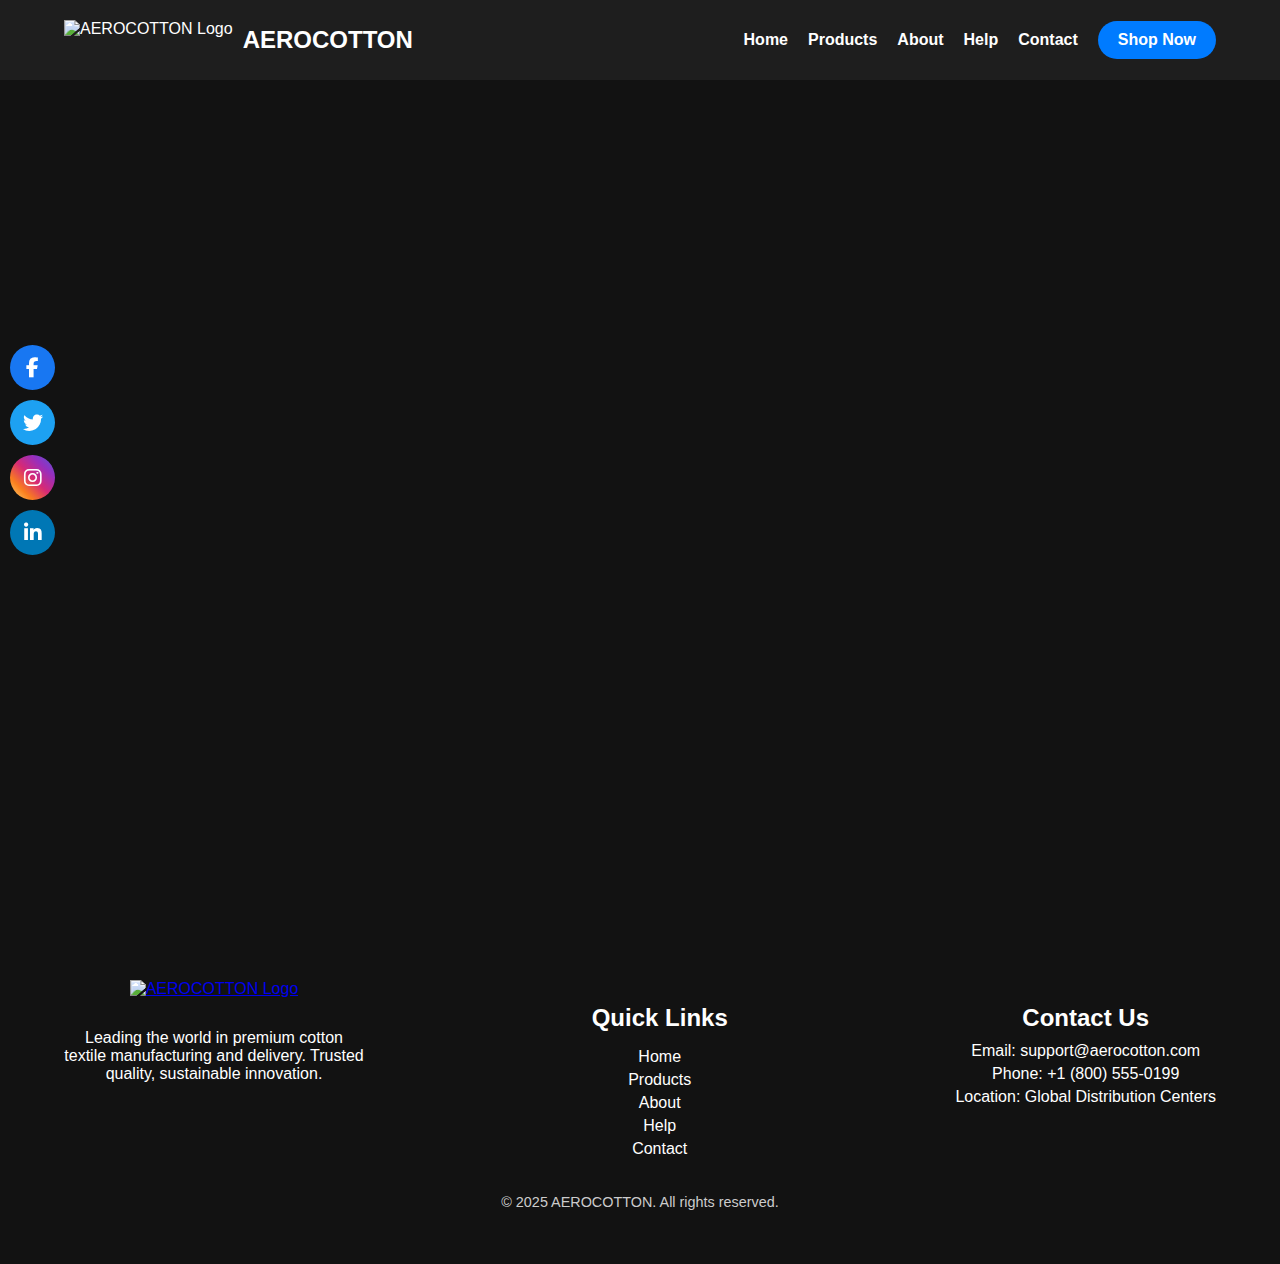
==== about.html @ beac3f59 "Replacing the common code for all the files" ====
<!DOCTYPE html>
<html lang="en">
<head>
    <meta charset="UTF-8">
    <meta name="viewport" content="width=device-width, initial-scale=1.0">
    <title>AEROCOTTON - Premium Cotton Textiles</title>
    <link rel="icon" href="images/aerocotton_logo-removebg-preview.png" type="image/x-icon">
    <link rel="stylesheet" href="styles.css">
    <link rel="stylesheet" href="https://cdnjs.cloudflare.com/ajax/libs/font-awesome/6.4.2/css/all.min.css">

    <script defer src="script.js"></script> <!-- JavaScript file for menu toggle -->
</head>
<body>
    <header class="hero-section">
        <nav class="navbar">
            <div class="logo">
                <img src="images/aerocotton_logo-removebg-preview.png" alt="AEROCOTTON Logo">
                <span class="brand-name">AEROCOTTON</span>
            </div>

            <!-- Hamburger Menu Button -->
            <button class="menu-toggle">&#9776;</button>

            <!-- Navigation Links -->
            <div class="nav-right">
                <ul class="nav-links">
                    <li><a href="index.html">Home</a></li>
                    <li><a href="product.html">Products</a></li>
                    <li><a href="about.html">About</a></li>                    
                    <li><a href="help.html">Help</a></li>
                    <li><a href="contact.html">Contact</a></li>
                </ul>
                <a href="#" class="shop-btn" onclick="openPopup()">Shop Now</a>
            </div>
        </nav>
    </header>

    <!-- Popup Modal -->
    <div id="popup" class="popup-container">
        <div class="popup-content">
            <h2>Under Construction</h2>
            <p>We're working hard to bring this feature to you soon !</p>
            <button onclick="closePopup()">Close</button>
        </div>
    </div>

    <!-- Social Media Sidebar (For PC) -->
<div class="social-sidebar">
    <a href="https://facebook.com" target="_blank" class="social-icon facebook">
        <i class="fab fa-facebook-f"></i>
    </a>
    <a href="https://twitter.com" target="_blank" class="social-icon twitter">
        <i class="fab fa-twitter"></i>
    </a>
    <a href="https://instagram.com" target="_blank" class="social-icon instagram">
        <i class="fab fa-instagram"></i>
    </a>
    <a href="https://linkedin.com" target="_blank" class="social-icon linkedin">
        <i class="fab fa-linkedin-in"></i>
    </a>
</div>

<button class="social-btn" onclick="openSocialPopup()">
    <i class="fa-solid fa-users"></i> <!-- Group Icon -->
</button>


<!-- Social Media Popup (For Mobile) -->
<div id="social-popup" class="social-popup">
    <div class="social-popup-content">
        <span class="close-popup" onclick="closeSocialPopup()">✖</span>
        <h3>Follow Us</h3>
        <a href="https://facebook.com" target="_blank" class="popup-icon facebook">
            <i class="fab fa-facebook-f"></i> Facebook
        </a>
        <a href="https://twitter.com" target="_blank" class="popup-icon twitter">
            <i class="fab fa-x-twitter"></i> Twitter (X)
        </a>
        <a href="https://instagram.com" target="_blank" class="popup-icon instagram">
            <i class="fab fa-instagram"></i> Instagram
        </a>
        <a href="https://linkedin.com" target="_blank" class="popup-icon linkedin">
            <i class="fab fa-linkedin-in"></i> LinkedIn
        </a>
    </div>
</div>

    <!-- Footer Section -->
    <footer class="footer">
        <div class="footer-container">
            <div class="footer-brand">
                <a href="index.html">
                    <img src="images/aerocotton_logo-removebg-preview.png" alt="AEROCOTTON Logo">
                </a>
                <p>Leading the world in premium cotton textile manufacturing and delivery. Trusted quality, sustainable innovation.</p>
            </div>
            <div class="footer-links">
                <h3>Quick Links</h3>
                <ul>
                    <li><a href="index.html">Home</a></li>
                    <li><a href="product.html">Products</a></li>
                    <li><a href="about.html">About</a></li>
                    <li><a href="help.html">Help</a></li>
                    <li><a href="contact.html">Contact</a></li>
                </ul>
            </div>
            <div class="footer-contact">
                <h3>Contact Us</h3>
                <p>Email: support@aerocotton.com</p>
                <p>Phone: +1 (800) 555-0199</p>
                <p>Location: Global Distribution Centers</p>
            </div>
        </div>
        <p class="footer-bottom">&copy; 2025 AEROCOTTON. All rights reserved.</p>
    </footer>
</body>
</html>
---- styles.css ----
/* Dark Theme Styles */
body {
    margin: 0;
    padding: 0;
    font-family: Arial, sans-serif;
    background-color: #121212;
    color: #ffffff;
}

/* Navbar Styles */
.navbar {
    display: flex;
    justify-content: space-between;
    align-items: center;
    padding: 15px 5%;
    background-color: #1e1e1e;
    position: fixed;
    width: 100%;
    top: 0;
    left: 0;
    z-index: 1000;
    box-sizing: border-box;
}

.logo {
    display: flex;
    align-items: center;
}

.logo img {
    height: 40px;
    margin-right: 10px;
}

.brand-name {
    font-size: 1.5rem;
    font-weight: bold;
    color: #ffffff;
}

.menu-toggle {
    display: none;
    font-size: 2rem;
    color: white;
    cursor: pointer;
}

/* Navigation links */
.nav-right {
    display: flex;
    align-items: center;
    gap: 20px;
}

.nav-links {
    list-style: none;
    display: flex;
    gap: 20px;
}

.nav-links li {
    display: inline;
}

.nav-links a {
    text-decoration: none;
    color: #ffffff;
    font-weight: bold;
    transition: color 0.3s;
}

.nav-links a:hover {
    color: #ddd;
}

.shop-btn {
    background-color: #007bff;
    color: white;
    padding: 10px 20px;
    border-radius: 20px;
    text-decoration: none;
    font-weight: bold;
    transition: background 0.3s, color 0.3s;
}

.shop-btn:hover {
    background-color: #0056b3;
}

/* Hero Section */
.hero-section {
    position: relative;
    height: 100vh;
    display: flex;
    flex-direction: column;
    justify-content: center;
    align-items: center;
    text-align: center;
    color: white;
    padding: 20px;
    overflow: hidden;
}

/* Background Image */
.hero-image {
    position: absolute;
    width: 100%;
    height: 100%;
    object-fit: cover; /* Ensures no distortion */
    filter: brightness(0.7); /* Optional: Darkens the image for better text contrast */
    z-index: -1; /* Moves the image behind the content */
}

/* Hero Content */
.hero-content {
    position: relative;
    z-index: 1; /* Ensures text appears above the image */
}

/* Explore Collection Button - Keep It Same */
.explore-btn {
    background-color: #007bff;
    color: white;
    padding: 10px 20px;
    border-radius: 20px;
    text-decoration: none;
    font-weight: bold;
    transition: background 0.3s, color 0.3s;
}

.explore-btn:hover {
    background-color: #0056b3;
}



/* Responsive Design */
@media (max-width: 768px) {
    /* Hamburger Menu Icon */
    .menu-toggle {
        display: block;
        font-size: 2rem;
        color: white;
        cursor: pointer;
        position: absolute;
        top: 15px;
        right: 20px;
        z-index: 1001;
        background: none;
        border: none;
        outline: none;
    }

    /* Mobile Navigation */
    .nav-right {
        display: none;
        flex-direction: column;
        align-items: center;
        width: 100%;
        position: absolute;
        top: 60px;
        left: 0;
        background-color: #1e1e1e;
        padding: 15px 0;
        z-index: 1000;
    }

    /* Show menu when active */
    .nav-right.active {
        display: flex;
    }

    /* Align nav links in mobile */
    .nav-links {
        flex-direction: column;
        gap: 5px;
        text-align: center;
        width: 100%;
    }

    .nav-links li {
        width: 100%;
    }

    .nav-links a {
        display: block;
        padding: 10px;
        font-size: 18px;
    }

    .shop-btn {
        padding: 10px 18px;
        font-size: 16px;
        margin-top: 10px;
    }
}


/* Introduction Section */
.introduction {
    background-color: #1e1e1e;
    color: #ffffff;
    text-align: center;
    padding: 50px 10%;
}

.introduction h2 {
    font-size: 2.5rem;
    margin-bottom: 20px;
}

.introduction p {
    font-size: 1.2rem;
    max-width: 800px;
    margin: 0 auto 30px;
}

.intro-stats {
    display: flex;
    justify-content: center;
    gap: 50px;
    margin-top: 20px;
}

.stat {
    background: #333;
    padding: 20px;
    border-radius: 10px;
    text-align: center;
    min-width: 150px;
}

.stat h3 {
    font-size: 2rem;
    color: #007bff;
}

.stat p {
    font-size: 1rem;
    color: #ddd;
}

/* Footer Section */
.footer {
    background-color: #121212;
    color: #ffffff;
    padding: 40px 5%;
    text-align: center;
}

.footer-container {
    display: flex;
    justify-content: space-between;
    flex-wrap: wrap;
    gap: 20px;
}

.footer-brand img {
    height: 50px;
    margin-bottom: 15px;
}

.footer-brand p {
    font-size: 1rem;
    max-width: 300px;
}

.footer-links h3,
.footer-contact h3 {
    font-size: 1.5rem;
    margin-bottom: 10px;
}

.footer-links ul {
    list-style: none;
    padding: 0;
}

.footer-links li {
    margin: 5px 0;
}

.footer-links a {
    color: #ffffff;
    text-decoration: none;
    transition: color 0.3s;
}

.footer-links a:hover {
    color: #007bff;
}

.footer-contact p {
    font-size: 1rem;
    margin: 5px 0;
}

.footer-bottom {
    margin-top: 20px;
    font-size: 0.9rem;
    color: #ccc;
}

/* Responsive Design */
@media (max-width: 768px) {
    .intro-stats {
        flex-direction: column;
        align-items: center;
    }

    .footer-container {
        flex-direction: column;
        align-items: center;
        text-align: center;
    }
}
/* Popup Modal Styles */
.popup-container {
    display: none;
    position: fixed;
    top: 0;
    left: 0;
    width: 100%;
    height: 100%;
    background: rgba(0, 0, 0, 0.8);
    justify-content: center;
    align-items: center;
    z-index: 9999;
}

.popup-content {
    background: #fff;
    color: #333;
    padding: 20px;
    border-radius: 10px;
    text-align: center;
    max-width: 400px;
    width: 80%;
}

.popup-content h2 {
    margin-bottom: 10px;
}

.popup-content button {
    background: #007bff;
    color: white;
    border: none;
    padding: 10px 20px;
    margin-top: 10px;
    cursor: pointer;
    border-radius: 5px;
}

.popup-content button:hover {
    background: #0056b3;
}
/* ==== PC View: Social Media Sidebar ==== */
.social-sidebar {
    position: fixed;
    top: 50%;
    left: 10px;
    transform: translateY(-50%);
    display: flex;
    flex-direction: column;
    gap: 10px;
    z-index: 1000;
}

.social-icon {
    display: flex;
    justify-content: center;
    align-items: center;
    width: 45px;
    height: 45px;
    border-radius: 50%;
    text-decoration: none;
    font-size: 20px;
    color: white;
    transition: transform 0.3s ease, box-shadow 0.3s ease;
}

.social-icon.facebook { background-color: #1877F2; }
.social-icon.twitter { background-color: #1DA1F2; }
.social-icon.instagram { background: linear-gradient(45deg, #feda75, #fa7e1e, #d62976, #962fbf, #4f5bd5); }
.social-icon.linkedin { background-color: #0077B5; }

.social-icon:hover {
    transform: scale(1.2);
    box-shadow: 0 0 10px rgba(255, 255, 255, 0.6);
}

/* ==== Hide Social Button in PC, Show in Mobile ==== */
.social-btn {
    display: none; /* Default: Hidden in PC */
}

/* Show Social Button Only in Mobile */
@media (max-width: 768px) {
    .social-sidebar {
        display: none; /* Hide sidebar in mobile */
    }

    .social-btn {
        display: flex; /* Force show in mobile */
        position: fixed;
        bottom: 15px;
        right: 15px;
        background-color: #007bff;
        color: white;
        width: 35px;
        height: 35px;
        border: none;
        border-radius: 10px; /* Square shape */
        font-size: 18px;
        cursor: pointer;
        transition: background 0.3s ease, transform 0.2s ease;
        justify-content: center;
        align-items: center;
        z-index: 1000;
    }

    .social-btn:hover {
        background-color: #0056b3;
        transform: scale(1.1);
    }
}



/* ==== Mobile View: Social Media Popup ==== */
.social-popup {
    display: none;
    position: fixed;
    top: 50%;
    left: 50%;
    transform: translate(-50%, -50%);
    background: white;
    padding: 15px;
    border-radius: 10px;
    text-align: center;
    box-shadow: 0px 0px 15px rgba(0, 0, 0, 0.2);
    z-index: 1001;
    width: 260px; /* Reduced width for a compact look */
}

/* Close (X) Button */
.close-popup {
    position: absolute;
    top: 8px;
    right: 12px;
    font-size: 18px;
    font-weight: bold;
    cursor: pointer;
    color: black;
    transition: color 0.3s ease;
}

.close-popup:hover {
    color: red; /* Changes to red when hovered */
}

/* Popup Content */
.social-popup-content {
    display: flex;
    flex-direction: column;
    gap: 8px;
    padding-top: 15px; /* Space below the close button */
}

/* Social Media Buttons */
.popup-icon {
    display: flex;
    align-items: center;
    gap: 10px;
    font-size: 16px;
    text-decoration: none;
    color: black;
    padding: 8px;
    border-radius: 5px;
    transition: background 0.3s ease;
}

.popup-icon.facebook { background-color: #1877F2; color: white; }
.popup-icon.twitter { background-color: #1DA1F2; color: white; }
.popup-icon.instagram { background: linear-gradient(45deg, #feda75, #fa7e1e, #d62976, #962fbf, #4f5bd5); color: white; }
.popup-icon.linkedin { background-color: #0077B5; color: white; }

.popup-icon:hover {
    filter: brightness(1.2);
}

.social-popup button {
    margin-top: 10px;
    padding: 8px 15px;
    background: #007bff;
    color: white;
    border: none;
    cursor: pointer;
    border-radius: 5px;
}

.social-popup button:hover {
    background: #0056b3;
}

/* ==== Hide Sidebar on Mobile, Show Popup Button ==== */
@media (max-width: 768px) {
    .social-sidebar {
        display: none;
    }
    
    .social-btn {
        display: block;
    }
}
@media (max-width: 768px) {
    .social-popup-content h3 {
        color: #007bff; /* Change this to any color you want */
        font-size: 20px;
        text-align: center;
    }
}
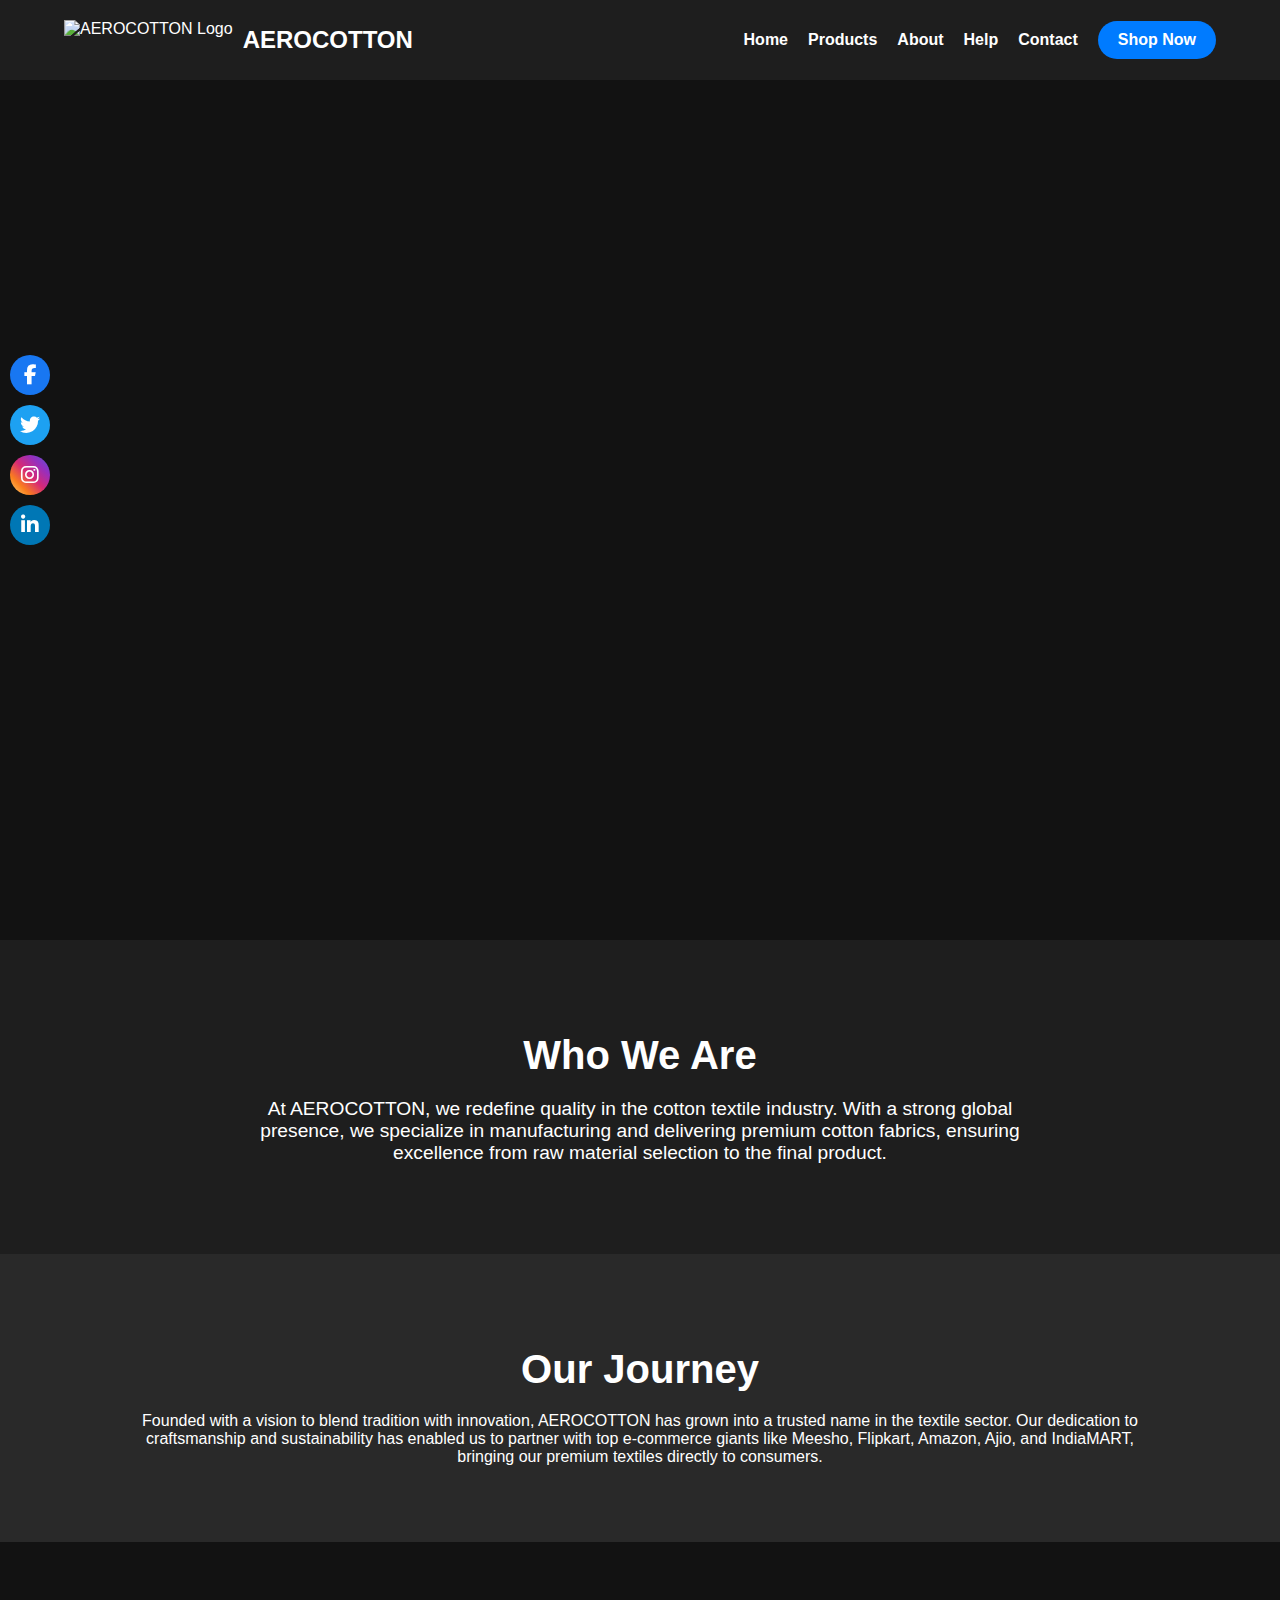
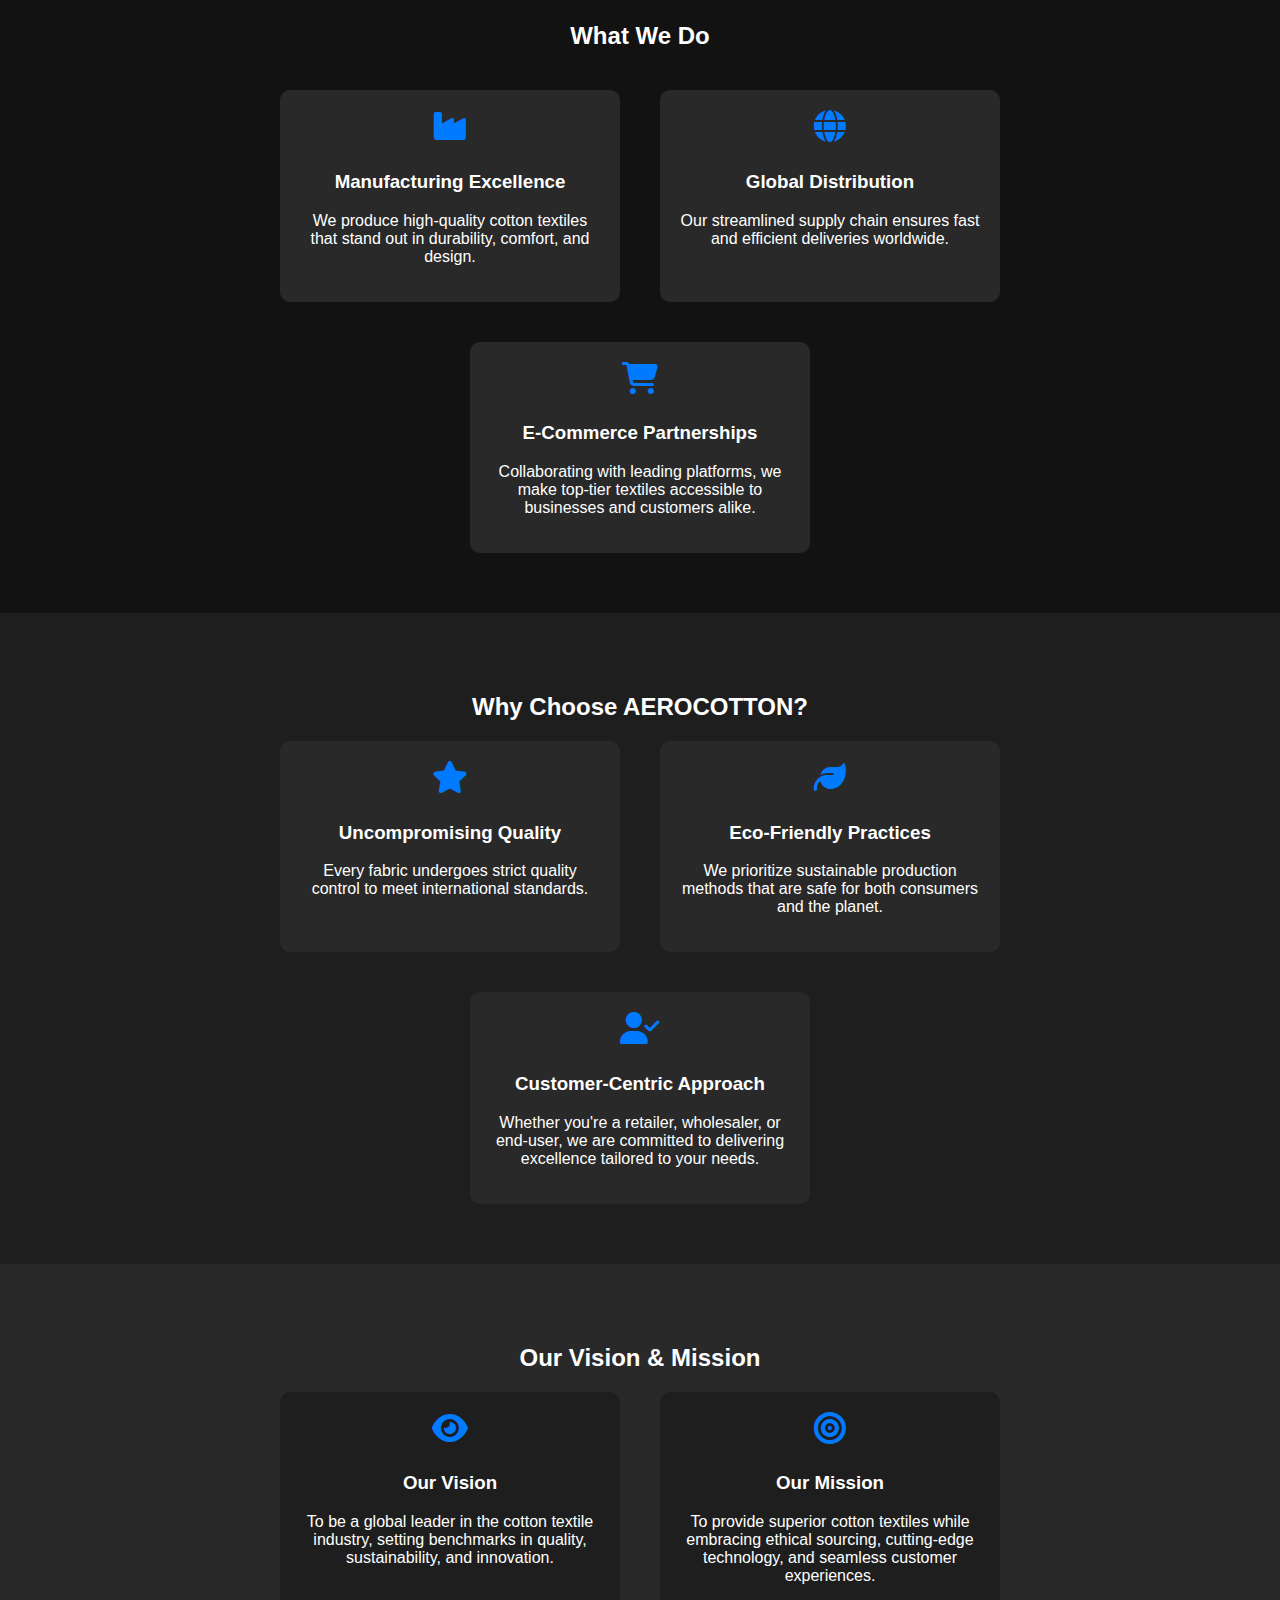
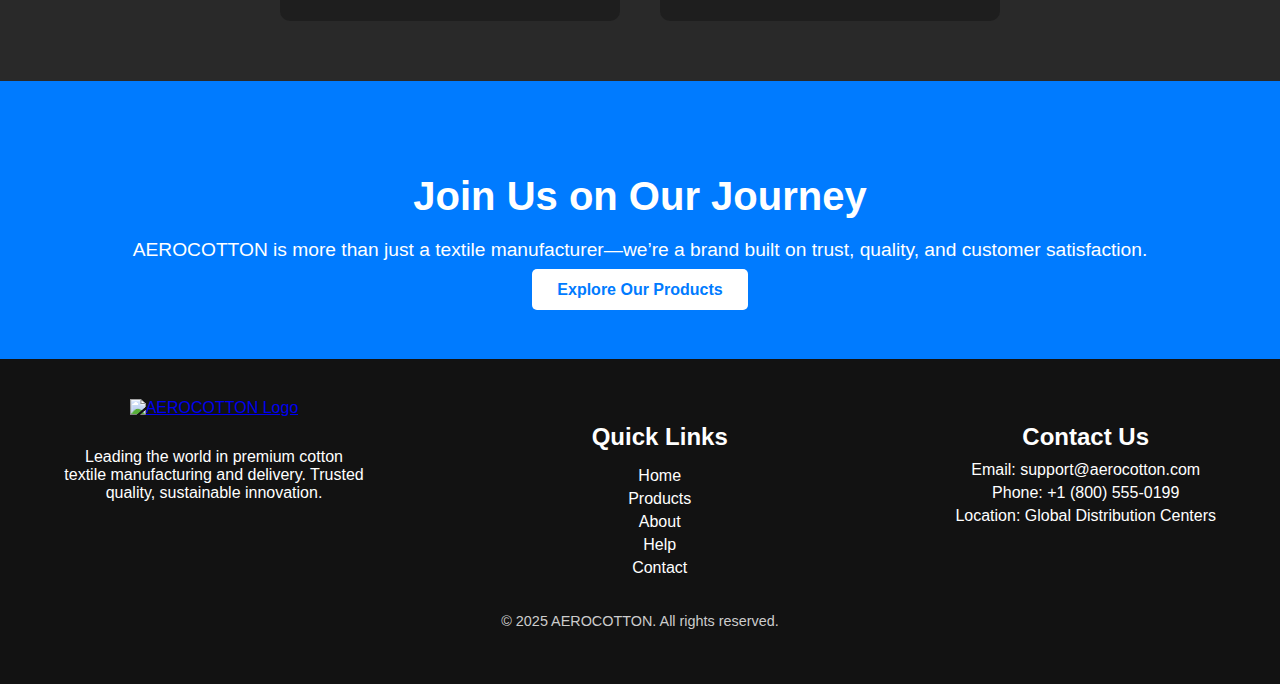
==== commit 80ae551b: "about.html" ====
--- a/about.html
+++ b/about.html
@@ -33,6 +33,7 @@
                 <a href="#" class="shop-btn" onclick="openPopup()">Shop Now</a>
             </div>
         </nav>
+        <img src="images/about.png" alt="Cotton Fabric" class="hero-image">
     </header>
 
     <!-- Popup Modal -->
@@ -43,7 +44,7 @@
             <button onclick="closePopup()">Close</button>
         </div>
     </div>
-
+    
     <!-- Social Media Sidebar (For PC) -->
 <div class="social-sidebar">
     <a href="https://facebook.com" target="_blank" class="social-icon facebook">
@@ -84,6 +85,97 @@
         </a>
     </div>
 </div>
+<!-- About Section -->
+<section class="about-section">
+    <div class="container">
+        <h2>Who We Are</h2>
+        <p>At AEROCOTTON, we redefine quality in the cotton textile industry. With a strong global presence, we specialize in manufacturing and delivering premium cotton fabrics, ensuring excellence from raw material selection to the final product.</p>
+    </div>
+</section>
+
+<!-- Our Journey -->
+<section class="journey-section">
+    <div class="container">
+        <h2>Our Journey</h2>
+        <p>Founded with a vision to blend tradition with innovation, AEROCOTTON has grown into a trusted name in the textile sector. Our dedication to craftsmanship and sustainability has enabled us to partner with top e-commerce giants like Meesho, Flipkart, Amazon, Ajio, and IndiaMART, bringing our premium textiles directly to consumers.</p>
+    </div>
+</section>
+
+<!-- What We Do -->
+<section class="what-we-do">
+    <div class="container">
+        <h2>What We Do</h2>
+        <div class="features-grid">
+            <div class="feature-item">
+                <i class="fas fa-industry"></i>
+                <h3>Manufacturing Excellence</h3>
+                <p>We produce high-quality cotton textiles that stand out in durability, comfort, and design.</p>
+            </div>
+            <div class="feature-item">
+                <i class="fas fa-globe"></i>
+                <h3>Global Distribution</h3>
+                <p>Our streamlined supply chain ensures fast and efficient deliveries worldwide.</p>
+            </div>
+            <div class="feature-item">
+                <i class="fas fa-shopping-cart"></i>
+                <h3>E-Commerce Partnerships</h3>
+                <p>Collaborating with leading platforms, we make top-tier textiles accessible to businesses and customers alike.</p>
+            </div>
+        </div>
+    </div>
+</section>
+
+<!-- Why Choose Us -->
+<section class="why-choose-us">
+    <div class="container">
+        <h2>Why Choose AEROCOTTON?</h2>
+        <div class="benefits-grid">
+            <div class="benefit-item">
+                <i class="fas fa-star"></i>
+                <h3>Uncompromising Quality</h3>
+                <p>Every fabric undergoes strict quality control to meet international standards.</p>
+            </div>
+            <div class="benefit-item">
+                <i class="fas fa-leaf"></i>
+                <h3>Eco-Friendly Practices</h3>
+                <p>We prioritize sustainable production methods that are safe for both consumers and the planet.</p>
+            </div>
+            <div class="benefit-item">
+                <i class="fas fa-user-check"></i>
+                <h3>Customer-Centric Approach</h3>
+                <p>Whether you're a retailer, wholesaler, or end-user, we are committed to delivering excellence tailored to your needs.</p>
+            </div>
+        </div>
+    </div>
+</section>
+
+<!-- Our Vision & Mission -->
+<section class="vision-mission">
+    <div class="container">
+        <h2>Our Vision & Mission</h2>
+        <div class="vm-grid">
+            <div class="vm-item">
+                <i class="fas fa-eye"></i>
+                <h3>Our Vision</h3>
+                <p>To be a global leader in the cotton textile industry, setting benchmarks in quality, sustainability, and innovation.</p>
+            </div>
+            <div class="vm-item">
+                <i class="fas fa-bullseye"></i>
+                <h3>Our Mission</h3>
+                <p>To provide superior cotton textiles while embracing ethical sourcing, cutting-edge technology, and seamless customer experiences.</p>
+            </div>
+        </div>
+    </div>
+</section>
+
+<!-- Call to Action -->
+<section class="cta-section">
+    <div class="container">
+        <h2>Join Us on Our Journey</h2>
+        <p>AEROCOTTON is more than just a textile manufacturer—we’re a brand built on trust, quality, and customer satisfaction.</p>
+        <a href="product.html" class="cta-btn">Explore Our Products</a>
+    </div>
+</section>
 
     <!-- Footer Section -->
     <footer class="footer">
--- a/styles.css
+++ b/styles.css
@@ -371,8 +371,8 @@
     display: flex;
     justify-content: center;
     align-items: center;
-    width: 45px;
-    height: 45px;
+    width: 40px;
+    height: 40px;
     border-radius: 50%;
     text-decoration: none;
     font-size: 20px;
@@ -521,3 +521,186 @@
         text-align: center;
     }
 }
+/* About Section */
+.about-section {
+    background-color: #1e1e1e;
+    color: #ffffff;
+    text-align: center;
+    padding: 60px 10%;
+}
+
+.about-section h2 {
+    font-size: 2.5rem;
+    margin-bottom: 20px;
+}
+
+.about-section p {
+    font-size: 1.2rem;
+    max-width: 800px;
+    margin: 0 auto 30px;
+}
+
+/* Journey Section */
+.journey-section {
+    background-color: #292929;
+    color: #ffffff;
+    text-align: center;
+    padding: 60px 10%;
+}
+
+.journey-section h2 {
+    font-size: 2.5rem;
+    margin-bottom: 20px;
+}
+
+/* What We Do - Features Grid */
+.what-we-do {
+    background-color: #121212;
+    color: white;
+    text-align: center;
+    padding: 60px 10%;
+}
+
+.features-grid {
+    display: flex;
+    justify-content: center;
+    gap: 40px;
+    margin-top: 40px;
+    flex-wrap: wrap;
+}
+
+.feature-item {
+    background: #292929;
+    padding: 20px;
+    border-radius: 10px;
+    text-align: center;
+    width: 300px;
+    transition: transform 0.3s ease, box-shadow 0.3s ease;
+}
+
+.feature-item:hover {
+    transform: scale(1.05);
+    box-shadow: 0px 0px 15px rgba(255, 255, 255, 0.3);
+}
+
+.feature-item i {
+    font-size: 2rem;
+    color: #007bff;
+    margin-bottom: 10px;
+}
+
+/* Why Choose Us - Benefits Grid */
+.why-choose-us {
+    background-color: #1e1e1e;
+    color: white;
+    text-align: center;
+    padding: 60px 10%;
+}
+
+.benefits-grid {
+    display: flex;
+    justify-content: center;
+    gap: 40px;
+    flex-wrap: wrap;
+}
+
+.benefit-item {
+    background: #292929;
+    padding: 20px;
+    border-radius: 10px;
+    text-align: center;
+    width: 300px;
+    transition: transform 0.3s ease, box-shadow 0.3s ease;
+}
+
+.benefit-item:hover {
+    transform: scale(1.05);
+    box-shadow: 0px 0px 10px rgba(255, 255, 255, 0.3);
+}
+
+.benefit-item i {
+    font-size: 2rem;
+    color: #007bff;
+    margin-bottom: 10px;
+}
+
+/* Vision & Mission Section */
+.vision-mission {
+    background-color: #292929;
+    color: white;
+    text-align: center;
+    padding: 60px 10%;
+}
+
+.vm-grid {
+    display: flex;
+    justify-content: center;
+    gap: 40px;
+    flex-wrap: wrap;
+}
+
+.vm-item {
+    background: #1e1e1e;
+    padding: 20px;
+    border-radius: 10px;
+    text-align: center;
+    width: 300px;
+    transition: transform 0.3s ease, box-shadow 0.3s ease;
+}
+
+.vm-item:hover {
+    transform: scale(1.05);
+    box-shadow: 0px 0px 10px rgba(255, 255, 255, 0.3);
+}
+
+.vm-item i {
+    font-size: 2rem;
+    color: #007bff;
+    margin-bottom: 10px;
+}
+
+/* Call to Action */
+.cta-section {
+    background-color: #007bff;
+    color: white;
+    text-align: center;
+    padding: 60px 10%;
+}
+
+.cta-section h2 {
+    font-size: 2.5rem;
+    margin-bottom: 20px;
+}
+
+.cta-section p {
+    font-size: 1.2rem;
+    margin-bottom: 20px;
+}
+
+.cta-btn {
+    background-color: white;
+    color: #007bff;
+    padding: 12px 25px;
+    border-radius: 5px;
+    text-decoration: none;
+    font-size: 1rem;
+    font-weight: bold;
+    transition: background 0.3s ease, color 0.3s ease;
+}
+
+.cta-btn:hover {
+    background-color: #0056b3;
+    color: white;
+}
+
+/* Responsive Design */
+@media (max-width: 768px) {
+    .features-grid, .benefits-grid, .vm-grid {
+        flex-direction: column;
+        align-items: center;
+    }
+
+    .feature-item, .benefit-item, .vm-item {
+        width: 90%;
+    }
+}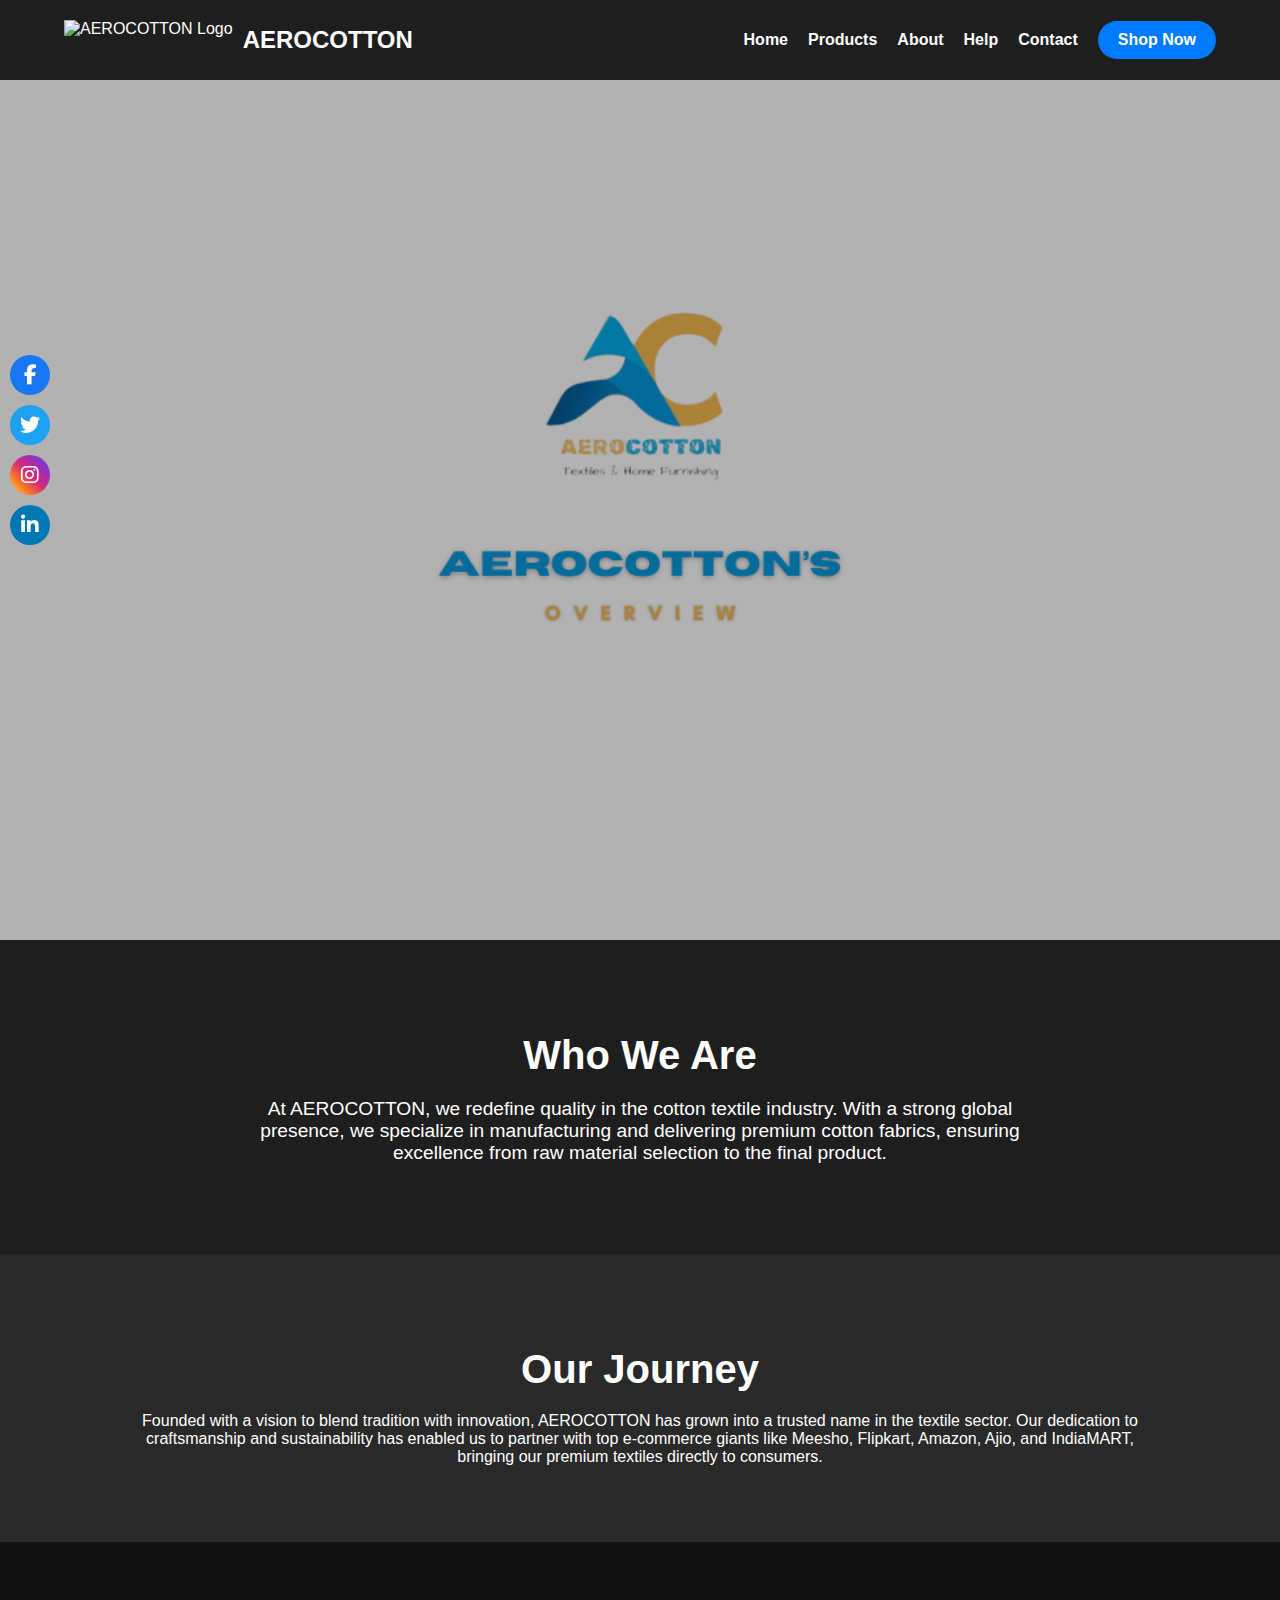
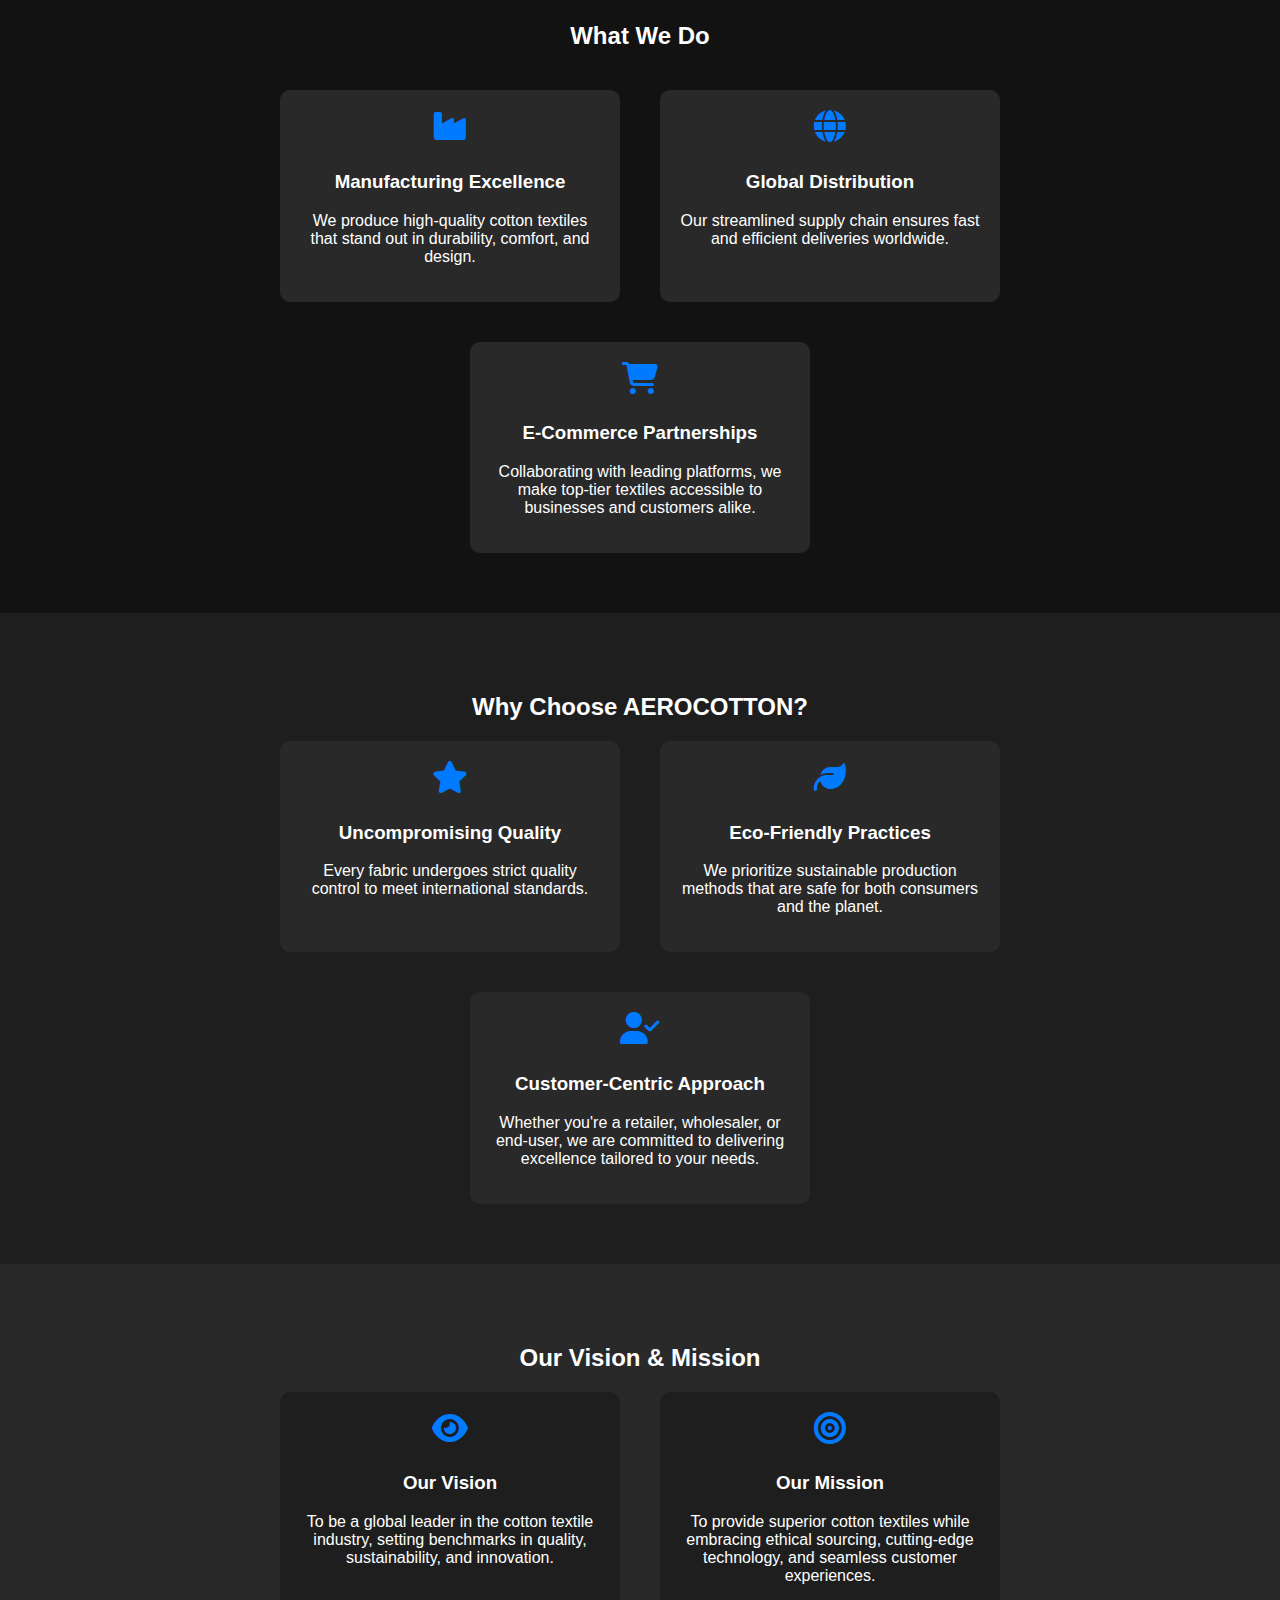
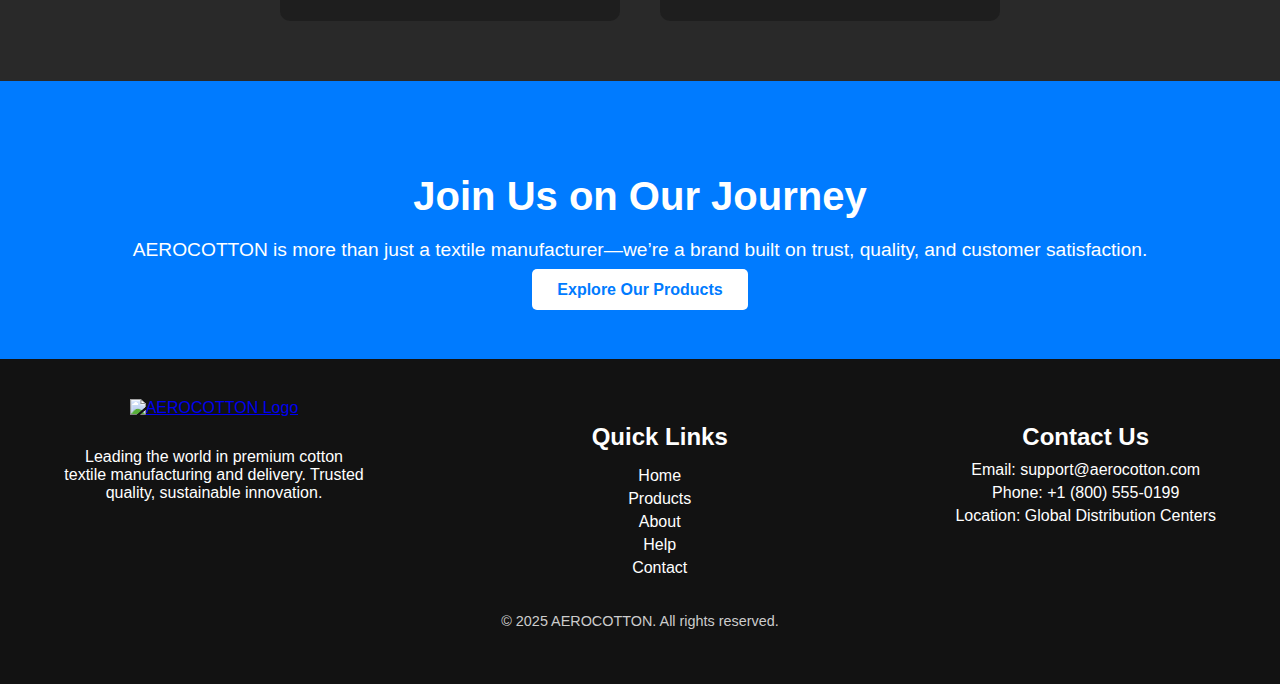
==== commit 78aef0bb: "about.html image updated" ====
--- a/about.html
+++ b/about.html
@@ -33,10 +33,10 @@
                 <a href="#" class="shop-btn" onclick="openPopup()">Shop Now</a>
             </div>
         </nav>
-        <img src="images/about.png" alt="Cotton Fabric" class="hero-image">
+        <img src="images/about_background.png" alt="Cotton Fabric" class="hero-image">
     </header>
 
-    <!-- Popup Modal -->
+    <!-- Popup Model -->
     <div id="popup" class="popup-container">
         <div class="popup-content">
             <h2>Under Construction</h2>
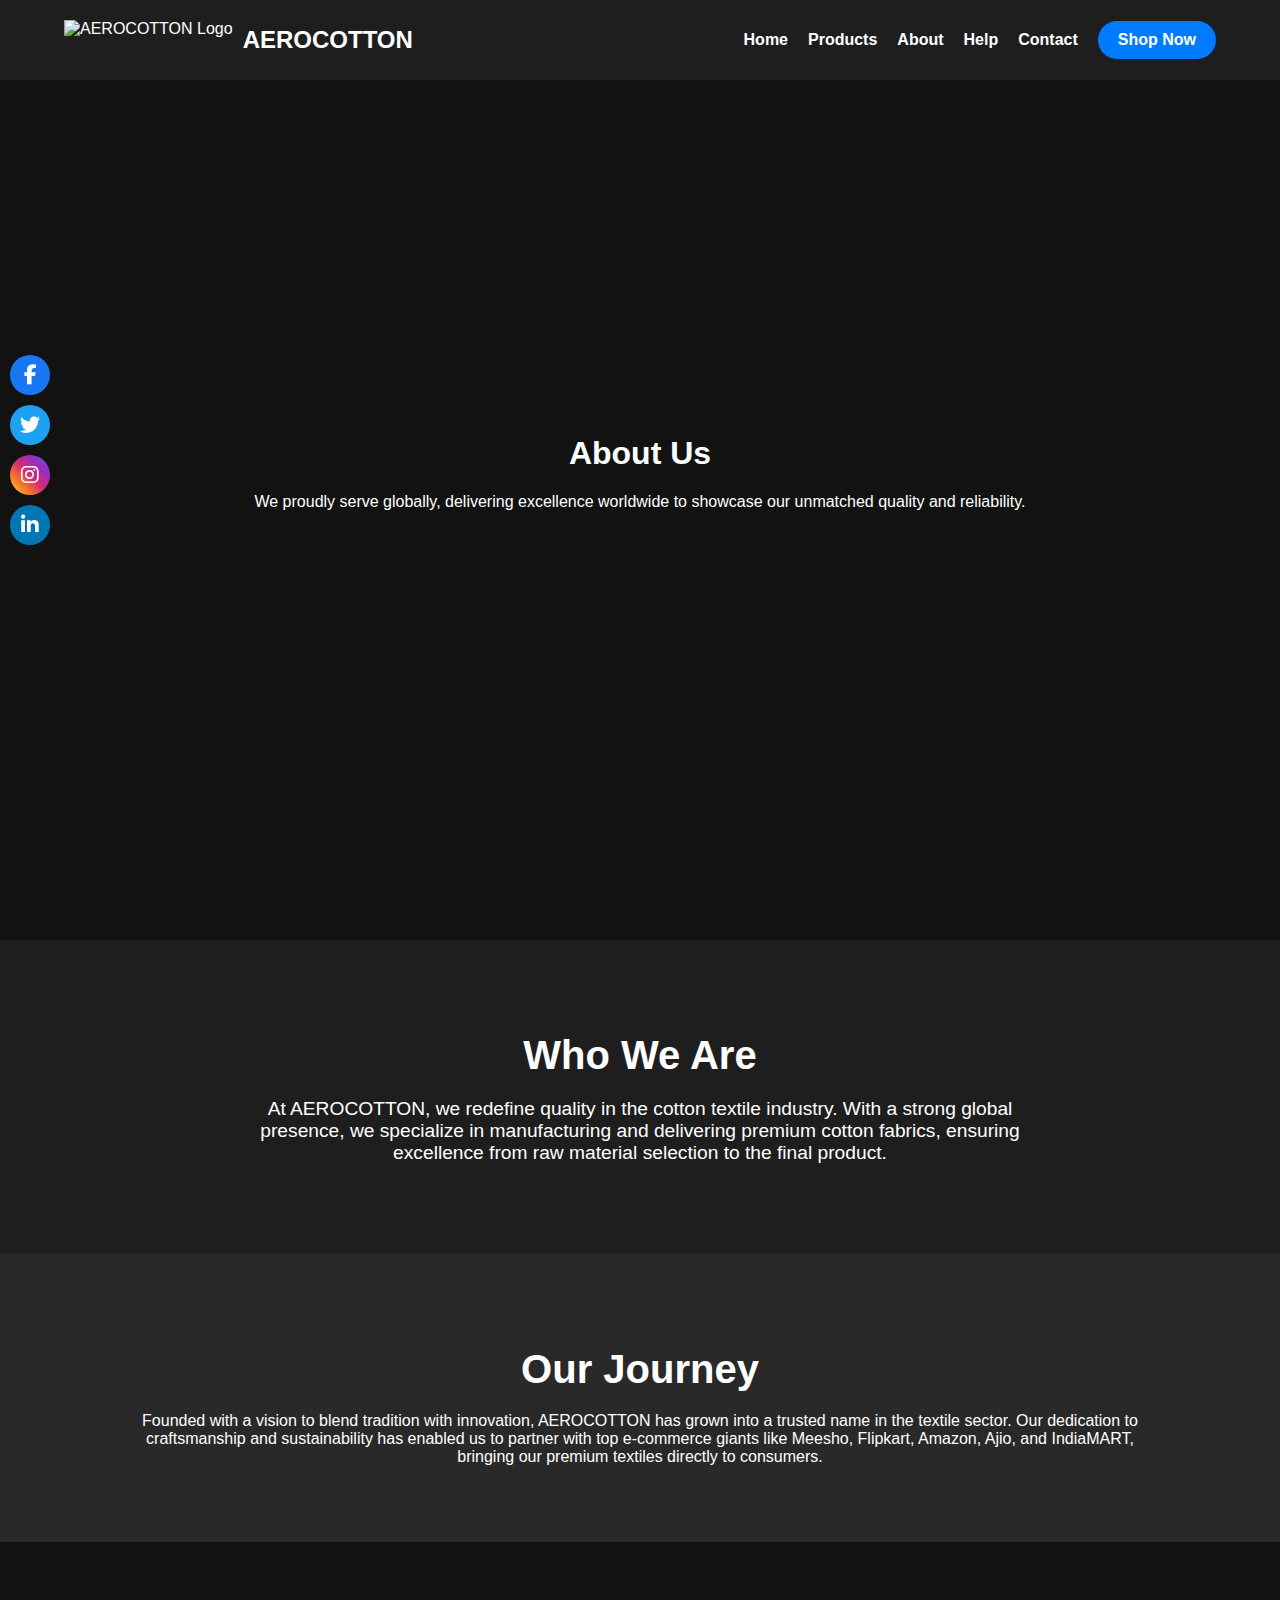
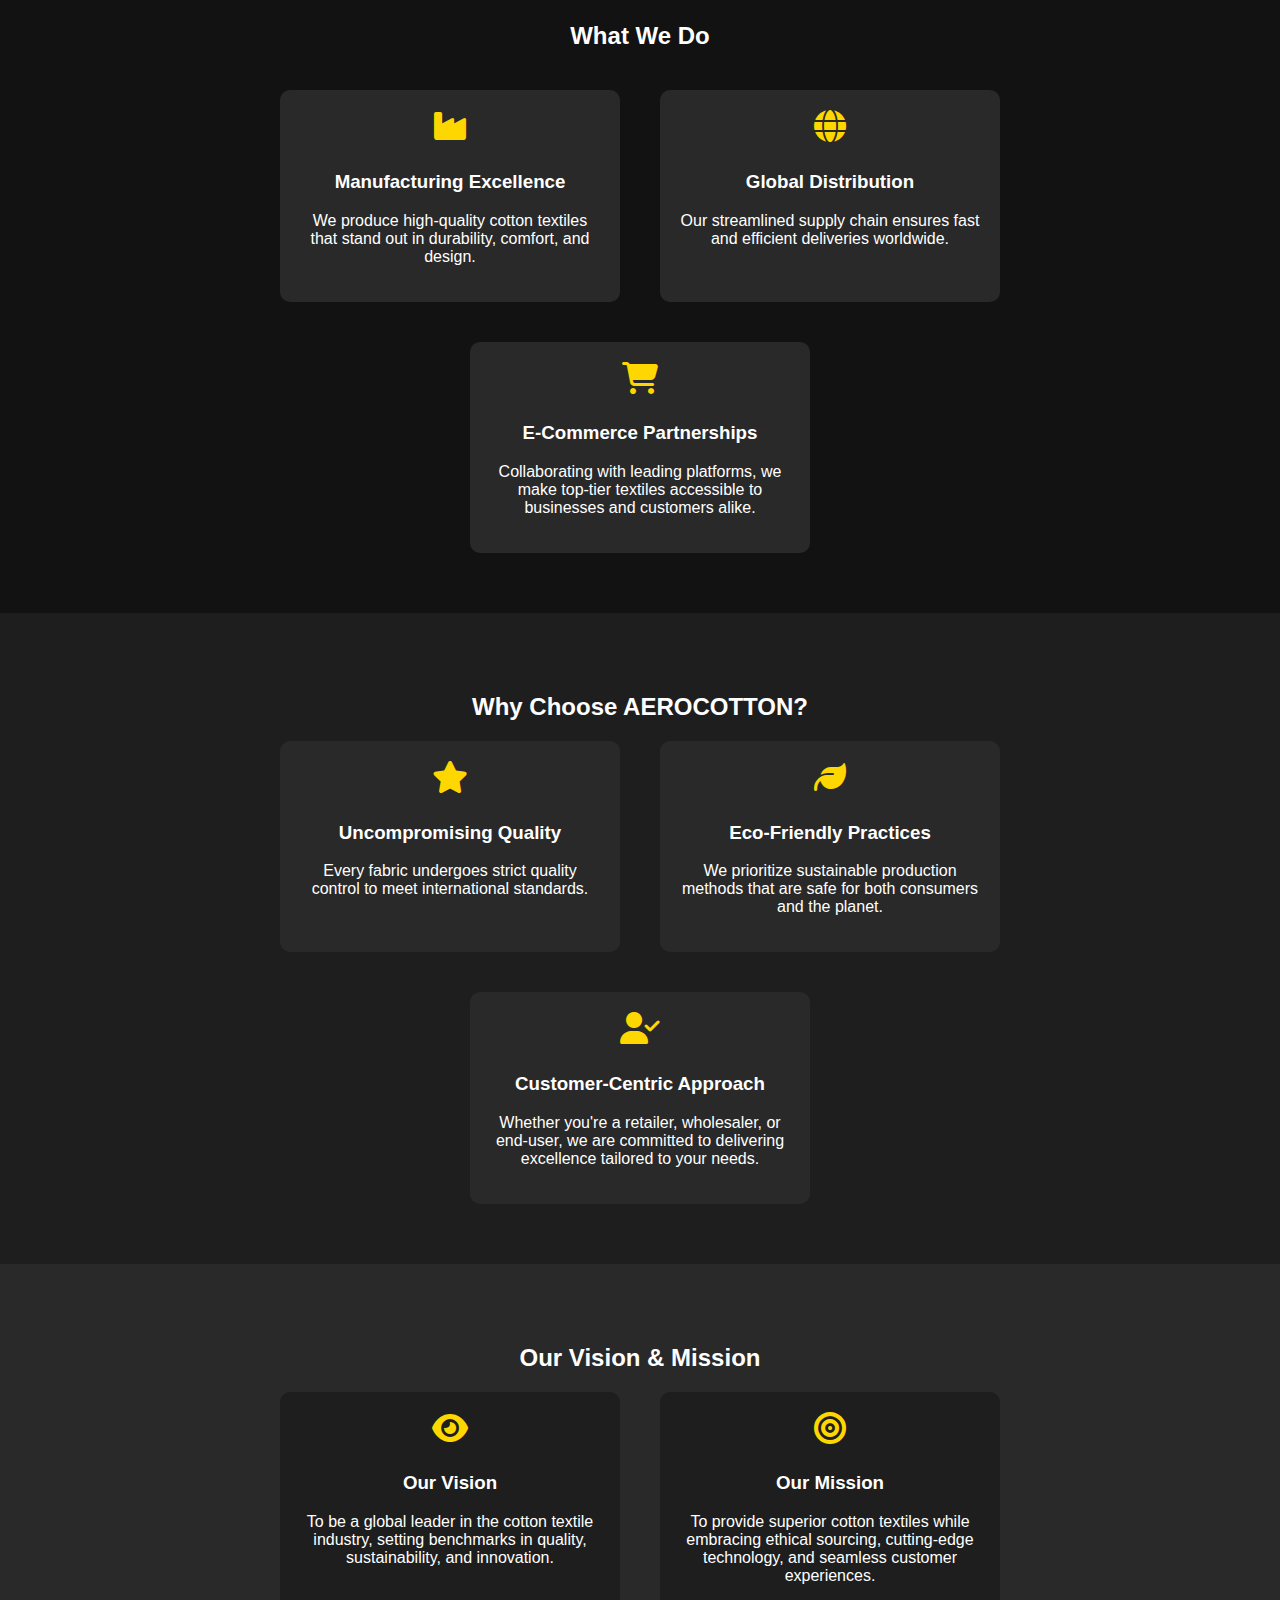
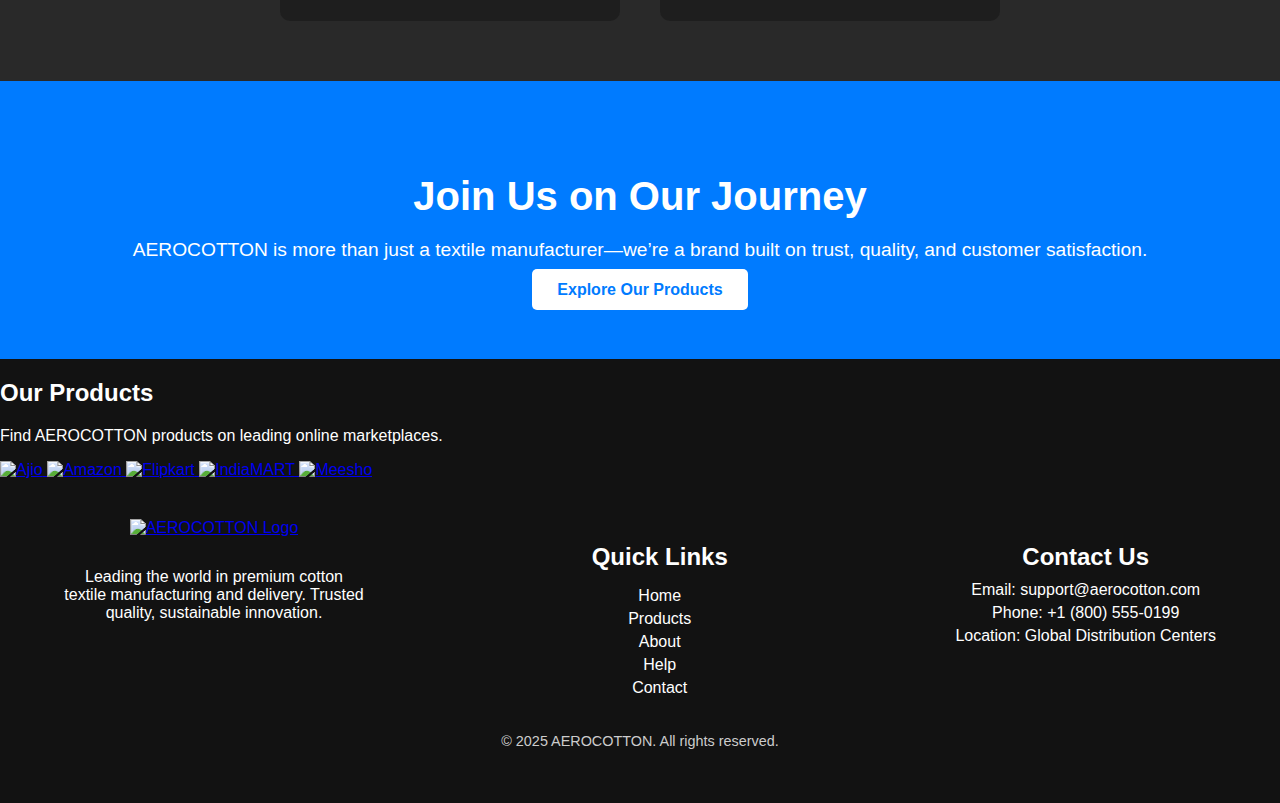
==== commit b4d474cf: "Title changed" ====
--- a/about.html
+++ b/about.html
@@ -3,7 +3,7 @@
 <head>
     <meta charset="UTF-8">
     <meta name="viewport" content="width=device-width, initial-scale=1.0">
-    <title>AEROCOTTON - Premium Cotton Textiles</title>
+    <title>AeroCotton - About Us</title>
     <link rel="icon" href="images/aerocotton_logo-removebg-preview.png" type="image/x-icon">
     <link rel="stylesheet" href="styles.css">
     <link rel="stylesheet" href="https://cdnjs.cloudflare.com/ajax/libs/font-awesome/6.4.2/css/all.min.css">
@@ -33,7 +33,12 @@
                 <a href="#" class="shop-btn" onclick="openPopup()">Shop Now</a>
             </div>
         </nav>
-        <img src="images/about_background.png" alt="Cotton Fabric" class="hero-image">
+        
+        <div class="hero-content">
+            <h1>About Us</h1>
+            <p>We proudly serve globally, delivering excellence worldwide to showcase our unmatched quality and reliability.</p>
+            
+        </div>
     </header>
 
     <!-- Popup Model -->
@@ -107,17 +112,17 @@
         <h2>What We Do</h2>
         <div class="features-grid">
             <div class="feature-item">
-                <i class="fas fa-industry"></i>
+                <i class="fas fa-industry"style="color: #FFD700;"></i>
                 <h3>Manufacturing Excellence</h3>
                 <p>We produce high-quality cotton textiles that stand out in durability, comfort, and design.</p>
             </div>
             <div class="feature-item">
-                <i class="fas fa-globe"></i>
+                <i class="fas fa-globe"style="color: #FFD700;"></i>
                 <h3>Global Distribution</h3>
                 <p>Our streamlined supply chain ensures fast and efficient deliveries worldwide.</p>
             </div>
             <div class="feature-item">
-                <i class="fas fa-shopping-cart"></i>
+                <i class="fas fa-shopping-cart"style="color: #FFD700;"></i>
                 <h3>E-Commerce Partnerships</h3>
                 <p>Collaborating with leading platforms, we make top-tier textiles accessible to businesses and customers alike.</p>
             </div>
@@ -131,17 +136,17 @@
         <h2>Why Choose AEROCOTTON?</h2>
         <div class="benefits-grid">
             <div class="benefit-item">
-                <i class="fas fa-star"></i>
+                <i class="fas fa-star"style="color: #FFD700;"></i>
                 <h3>Uncompromising Quality</h3>
                 <p>Every fabric undergoes strict quality control to meet international standards.</p>
             </div>
             <div class="benefit-item">
-                <i class="fas fa-leaf"></i>
+                <i class="fas fa-leaf"style="color: #FFD700;"></i>
                 <h3>Eco-Friendly Practices</h3>
                 <p>We prioritize sustainable production methods that are safe for both consumers and the planet.</p>
             </div>
             <div class="benefit-item">
-                <i class="fas fa-user-check"></i>
+                <i class="fas fa-user-check"style="color: #FFD700;"></i>
                 <h3>Customer-Centric Approach</h3>
                 <p>Whether you're a retailer, wholesaler, or end-user, we are committed to delivering excellence tailored to your needs.</p>
             </div>
@@ -155,12 +160,12 @@
         <h2>Our Vision & Mission</h2>
         <div class="vm-grid">
             <div class="vm-item">
-                <i class="fas fa-eye"></i>
+                <i class="fas fa-eye"style="color: #FFD700;"></i>
                 <h3>Our Vision</h3>
                 <p>To be a global leader in the cotton textile industry, setting benchmarks in quality, sustainability, and innovation.</p>
             </div>
             <div class="vm-item">
-                <i class="fas fa-bullseye"></i>
+                <i class="fas fa-bullseye"style="color: #FFD700;"></i>
                 <h3>Our Mission</h3>
                 <p>To provide superior cotton textiles while embracing ethical sourcing, cutting-edge technology, and seamless customer experiences.</p>
             </div>
@@ -174,6 +179,30 @@
         <h2>Join Us on Our Journey</h2>
         <p>AEROCOTTON is more than just a textile manufacturer—we’re a brand built on trust, quality, and customer satisfaction.</p>
         <a href="product.html" class="cta-btn">Explore Our Products</a>
+    </div>
+</section>
+<!-- Our Products Section -->
+<section class="our-products">
+    <div class="container">
+        <h2>Our Products</h2>
+        <p>Find AEROCOTTON products on leading online marketplaces.</p>
+        <div class="ecommerce-icons">
+            <a href="https://www.ajio.com" target="_blank" class="ecom-icon ajio">
+                <img src="images/ajio.jpeg" alt="Ajio">
+            </a>
+            <a href="https://www.amazon.in" target="_blank" class="ecom-icon amazon">
+                <img src="images/amazon.png" alt="Amazon">
+            </a>
+            <a href="https://www.flipkart.com" target="_blank" class="ecom-icon flipkart">
+                <img src="images/flipkart.png" alt="Flipkart">
+            </a>
+            <a href="https://www.indiamart.com" target="_blank" class="ecom-icon indiamart">
+                <img src="images/indiamart.png" alt="IndiaMART">
+            </a>
+            <a href="https://www.meesho.com" target="_blank" class="ecom-icon meesho">
+                <img src="images/meesho.png" alt="Meesho">
+            </a>
+        </div>
     </div>
 </section>
 
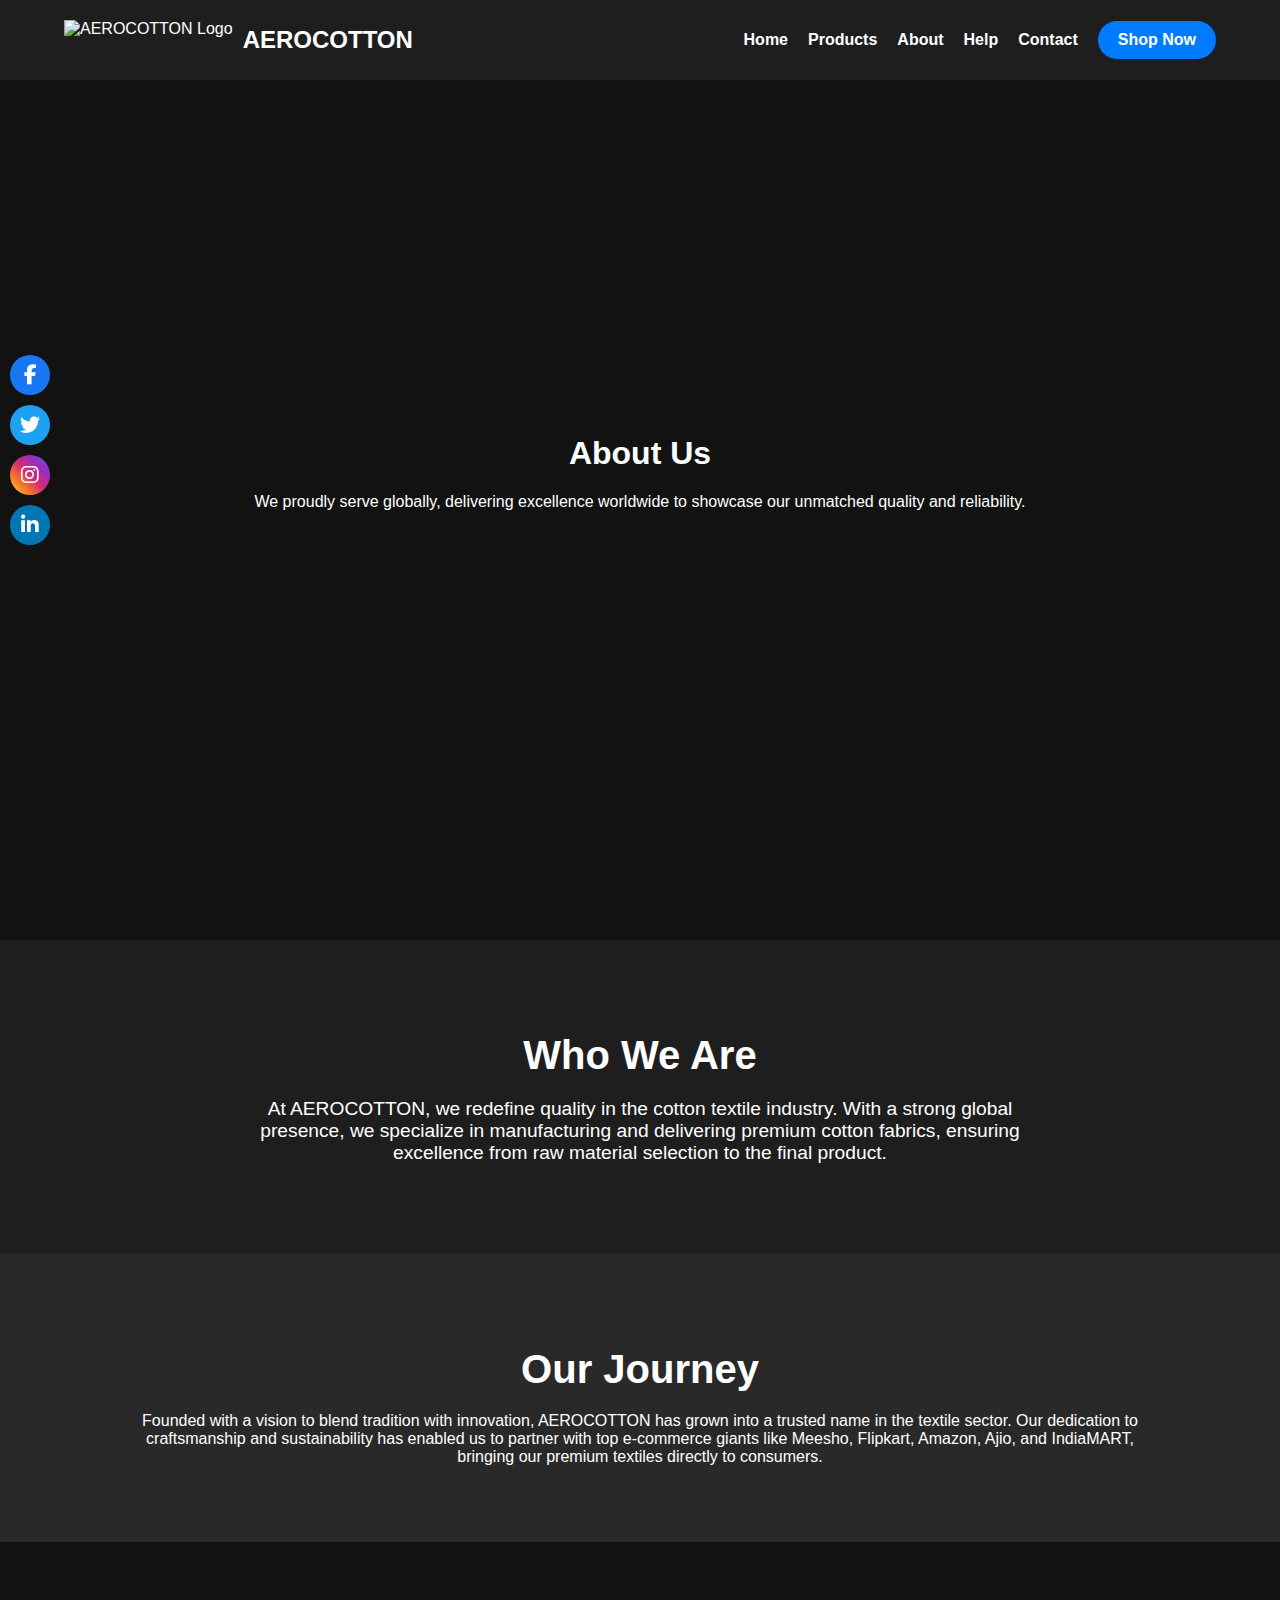
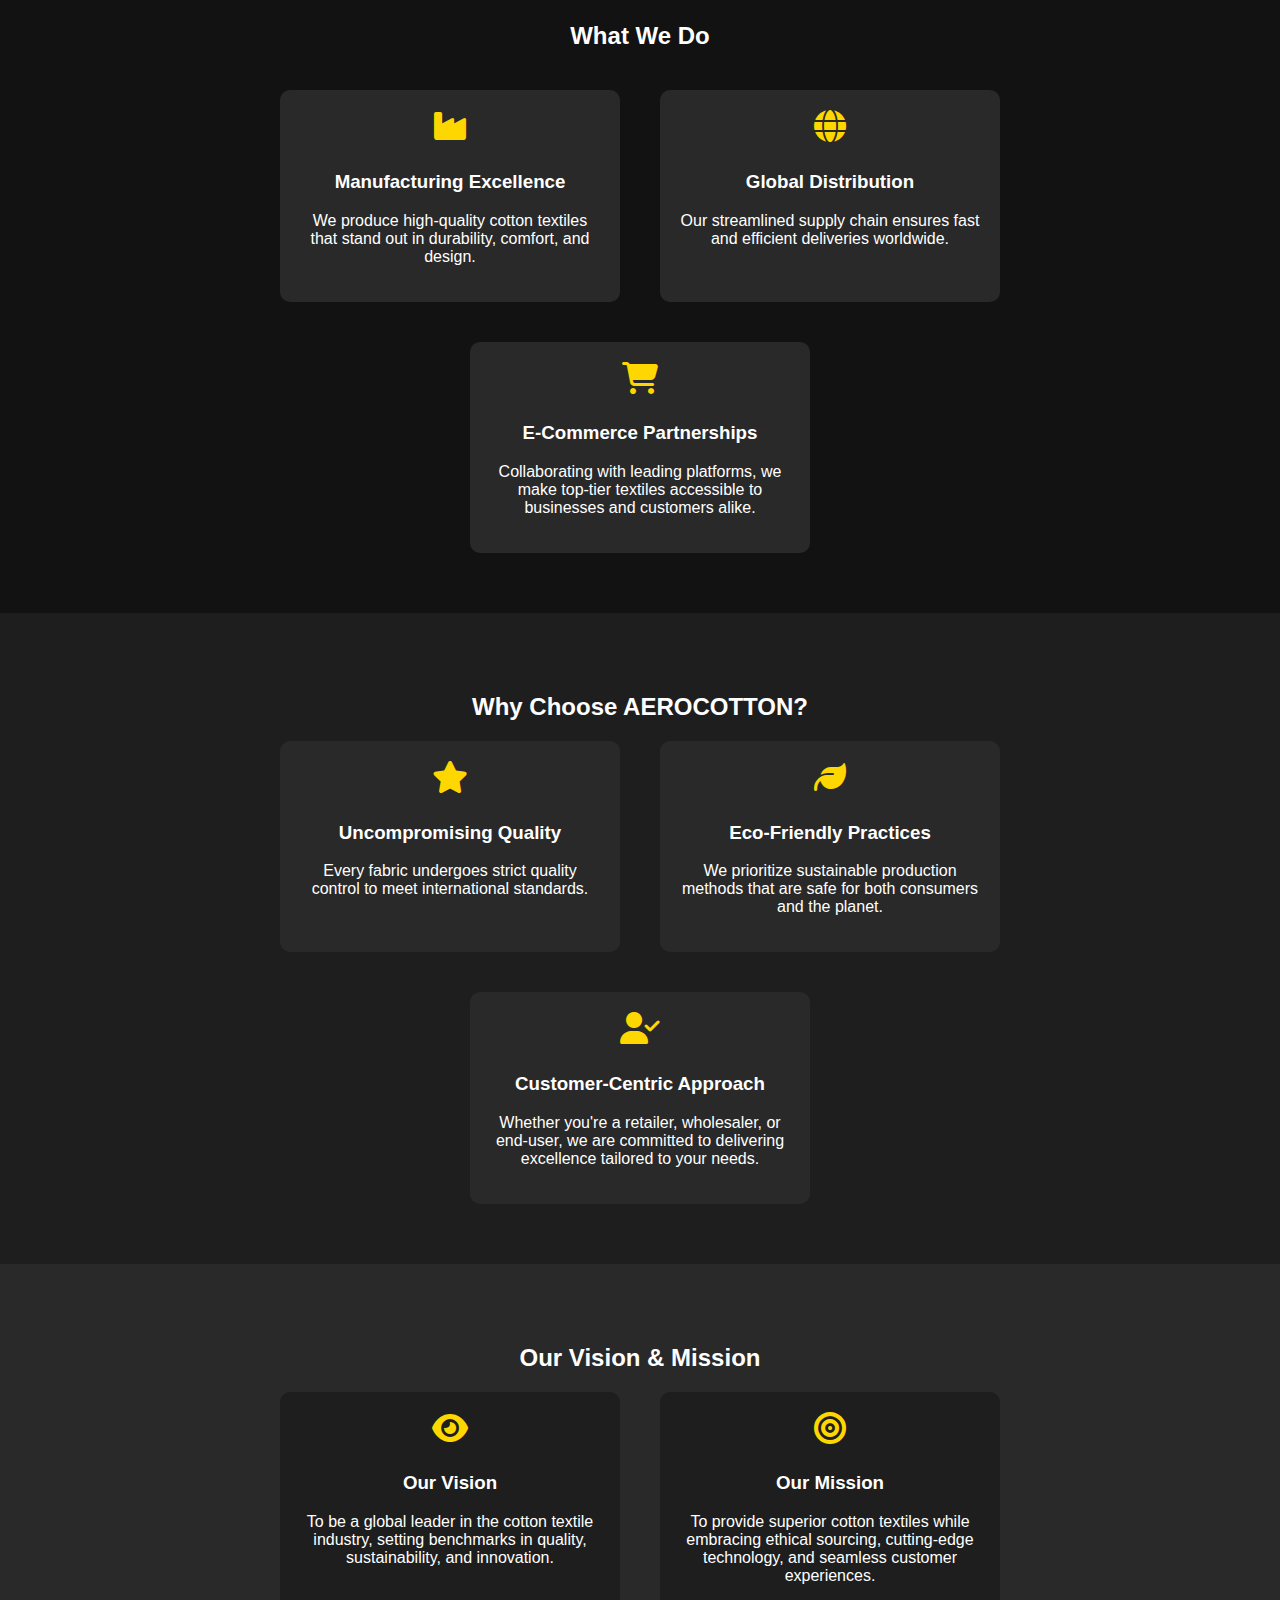
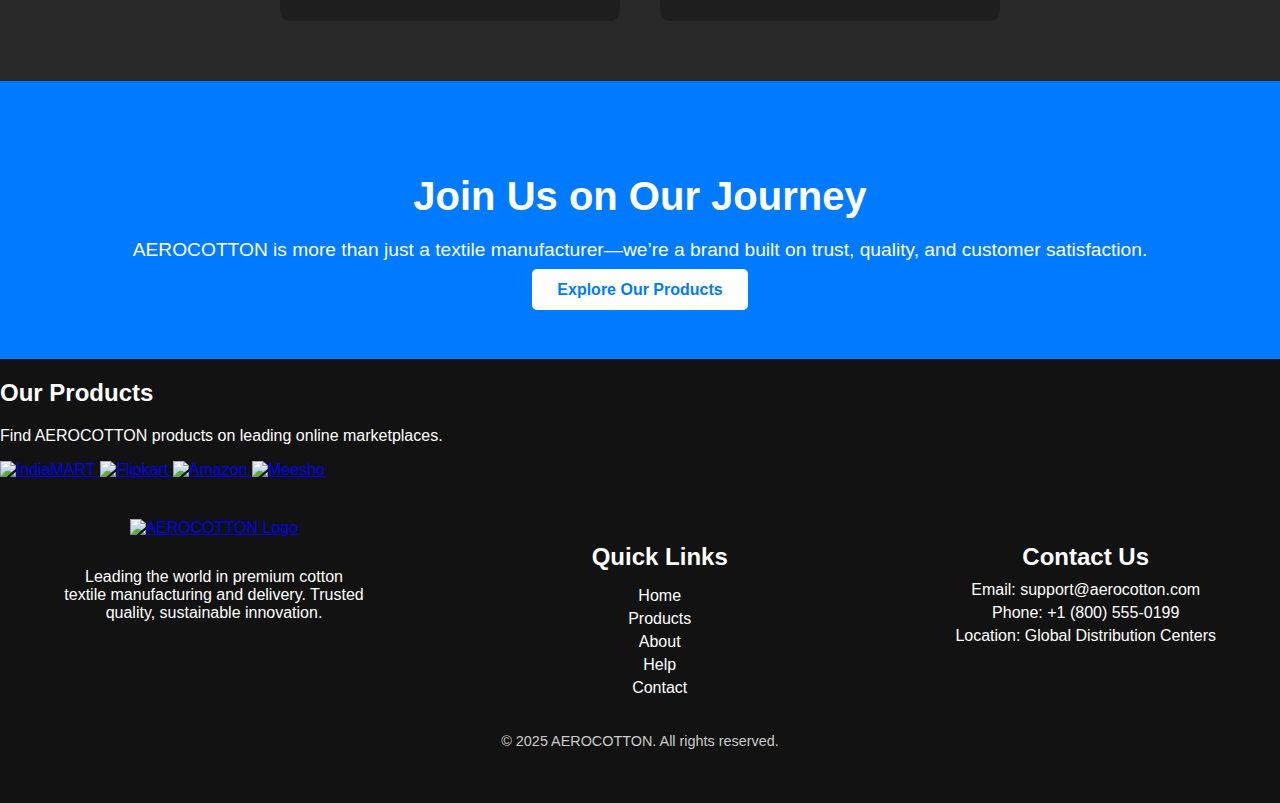
==== commit afc2a216: "updated" ====
--- a/about.html
+++ b/about.html
@@ -187,17 +187,14 @@
         <h2>Our Products</h2>
         <p>Find AEROCOTTON products on leading online marketplaces.</p>
         <div class="ecommerce-icons">
-            <a href="https://www.ajio.com" target="_blank" class="ecom-icon ajio">
-                <img src="images/ajio.jpeg" alt="Ajio">
+            <a href="https://www.indiamart.com" target="_blank" class="ecom-icon indiamart">
+                <img src="images/indiamart.png" alt="IndiaMART">
+            </a>
+            <a href="https://www.flipkart.com" target="_blank" class="ecom-icon flipkart">
+                <img src="images/flipkart.png" alt="Flipkart">
             </a>
             <a href="https://www.amazon.in" target="_blank" class="ecom-icon amazon">
                 <img src="images/amazon.png" alt="Amazon">
-            </a>
-            <a href="https://www.flipkart.com" target="_blank" class="ecom-icon flipkart">
-                <img src="images/flipkart.png" alt="Flipkart">
-            </a>
-            <a href="https://www.indiamart.com" target="_blank" class="ecom-icon indiamart">
-                <img src="images/indiamart.png" alt="IndiaMART">
             </a>
             <a href="https://www.meesho.com" target="_blank" class="ecom-icon meesho">
                 <img src="images/meesho.png" alt="Meesho">
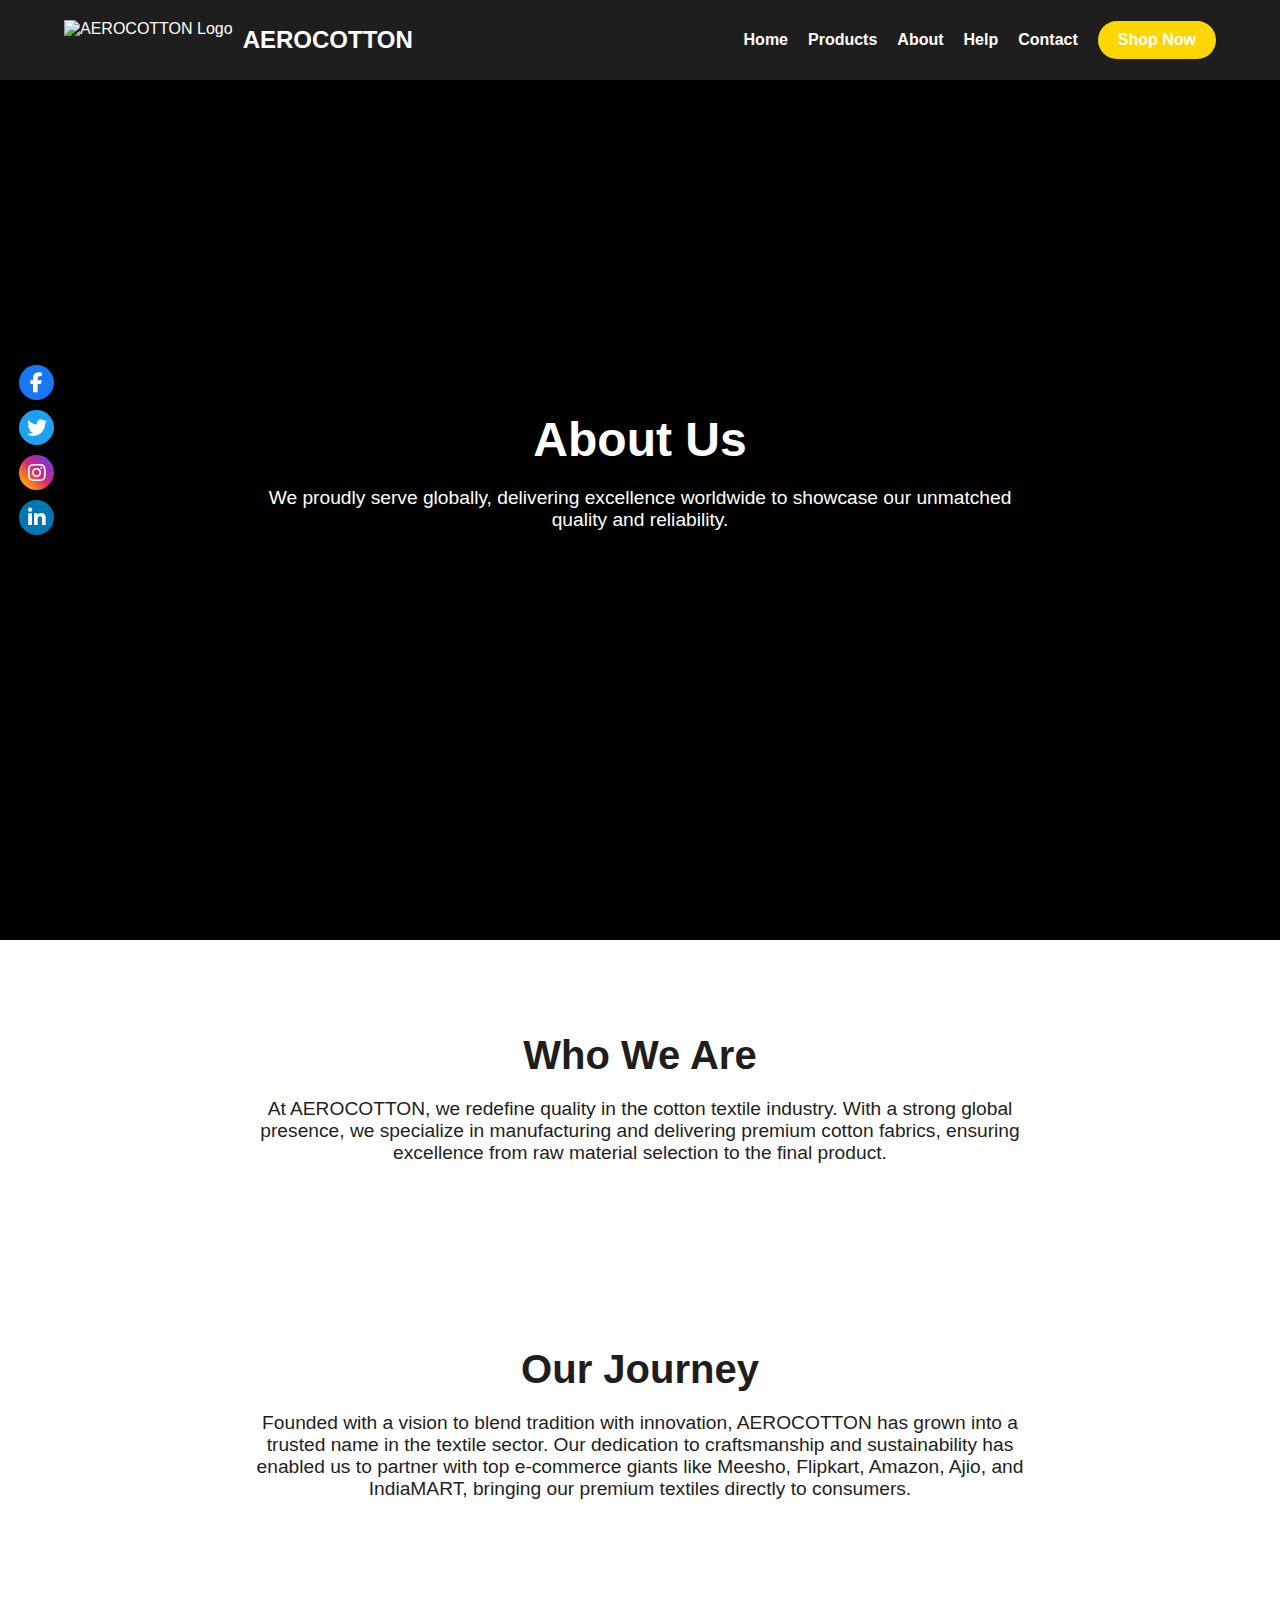
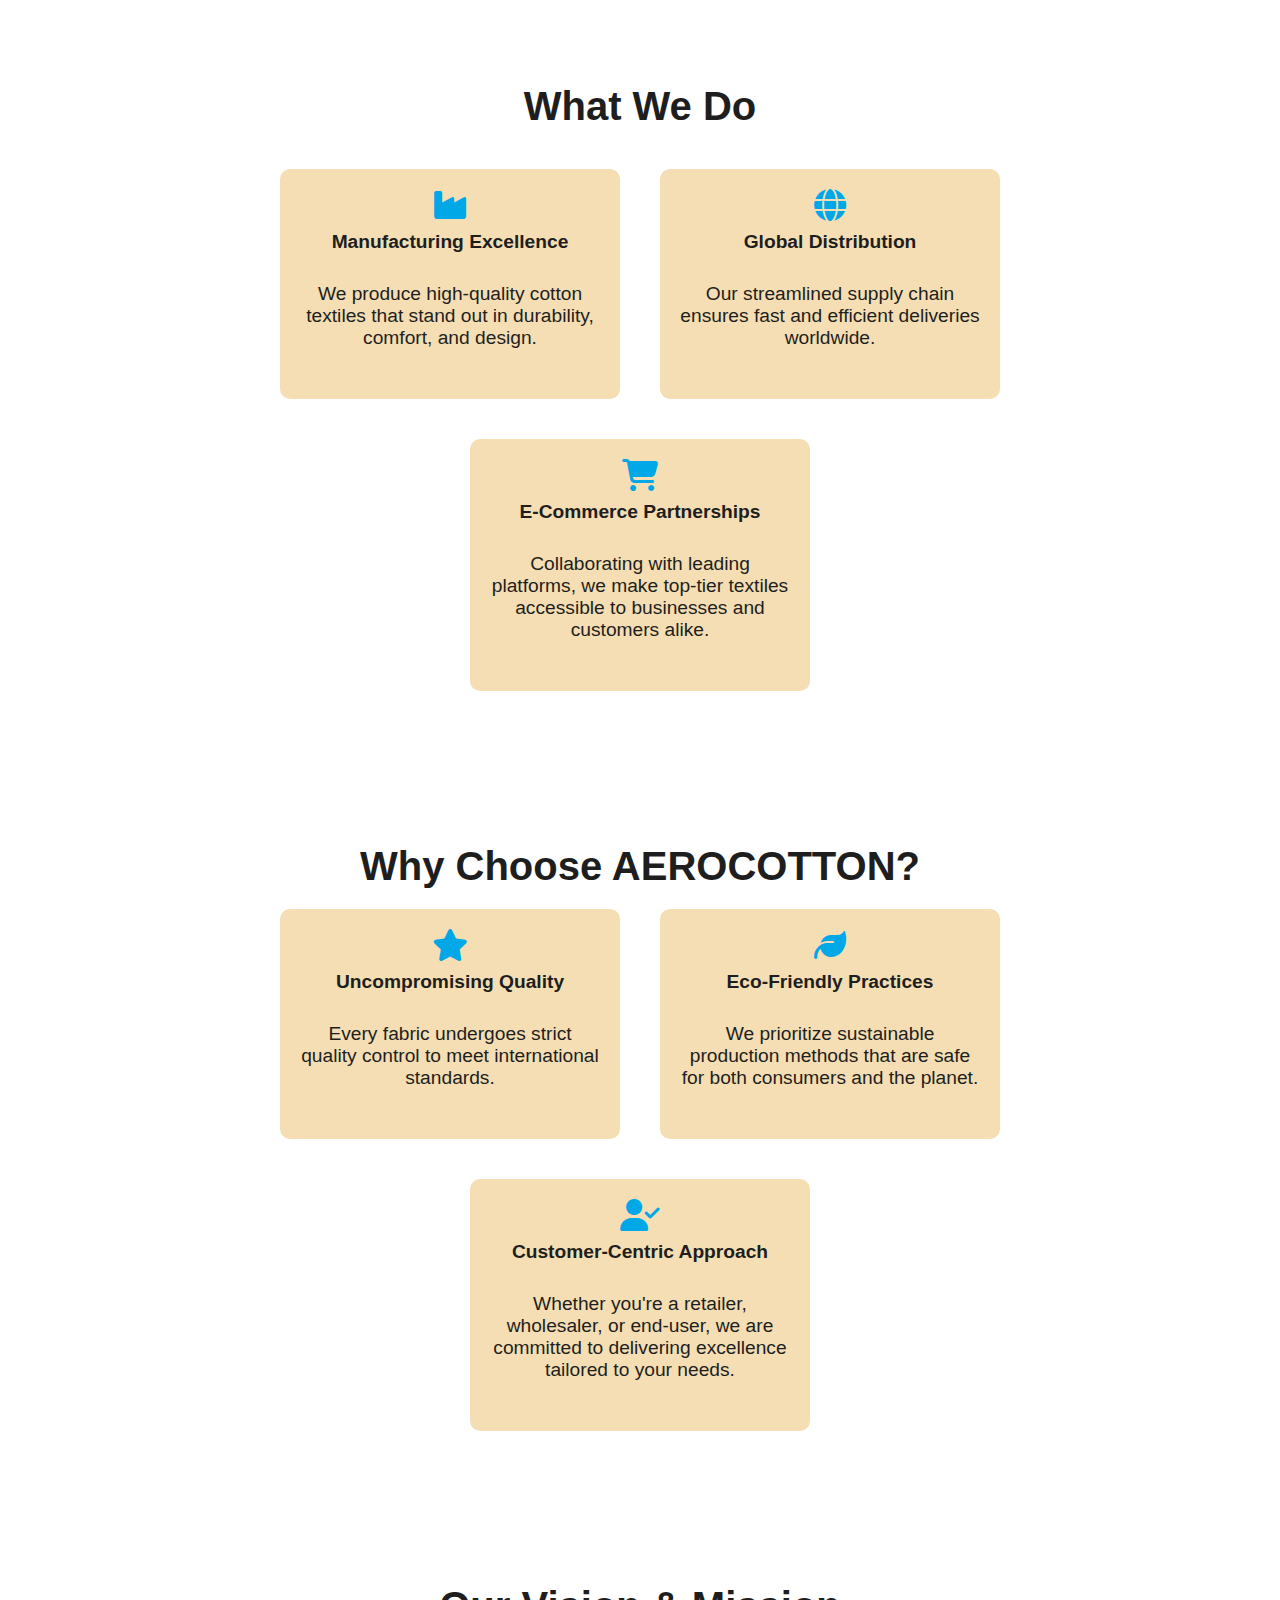
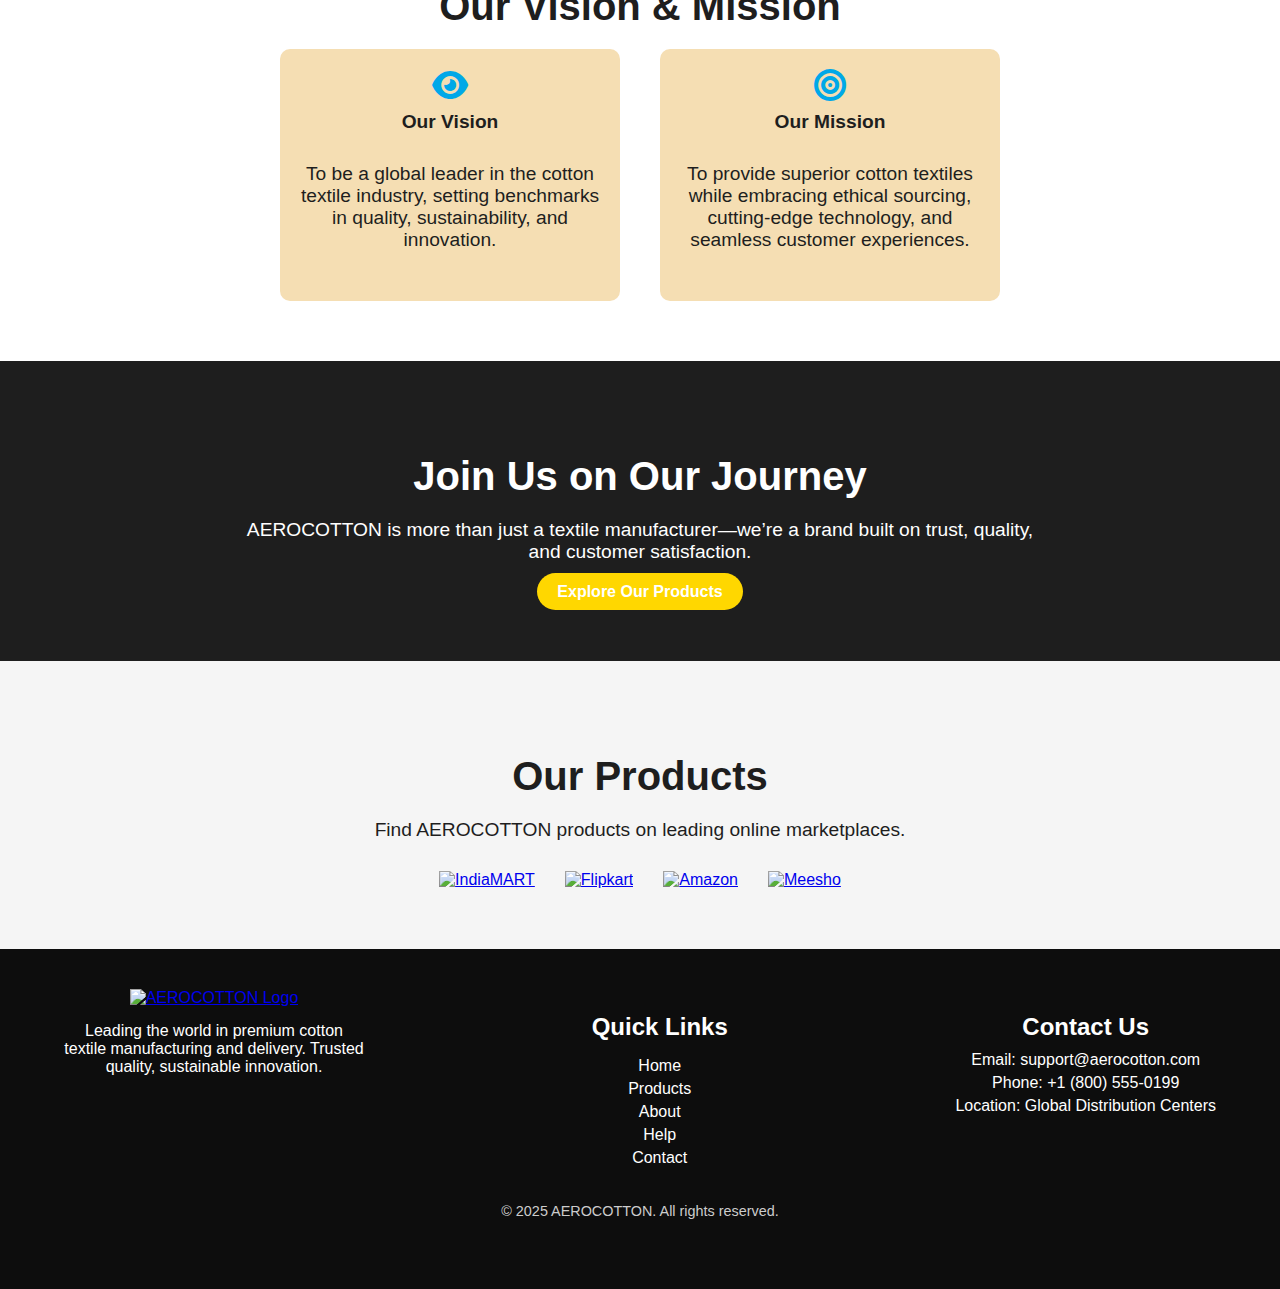
==== commit 3eec046f: "HOME,PRODUCT,ABOUT finished" ====
--- a/about.html
+++ b/about.html
@@ -25,7 +25,7 @@
             <div class="nav-right">
                 <ul class="nav-links">
                     <li><a href="index.html">Home</a></li>
-                    <li><a href="product.html">Products</a></li>
+                    <li><a href="product.html" onclick="showProductPopup(event)">Products</a></li>
                     <li><a href="about.html">About</a></li>                    
                     <li><a href="help.html">Help</a></li>
                     <li><a href="contact.html">Contact</a></li>
@@ -112,17 +112,17 @@
         <h2>What We Do</h2>
         <div class="features-grid">
             <div class="feature-item">
-                <i class="fas fa-industry"style="color: #FFD700;"></i>
+                <i class="fas fa-industry"style="color: #00A8E8;"></i>
                 <h3>Manufacturing Excellence</h3>
                 <p>We produce high-quality cotton textiles that stand out in durability, comfort, and design.</p>
             </div>
             <div class="feature-item">
-                <i class="fas fa-globe"style="color: #FFD700;"></i>
+                <i class="fas fa-globe"style="color: #00A8E8;"></i>
                 <h3>Global Distribution</h3>
                 <p>Our streamlined supply chain ensures fast and efficient deliveries worldwide.</p>
             </div>
             <div class="feature-item">
-                <i class="fas fa-shopping-cart"style="color: #FFD700;"></i>
+                <i class="fas fa-shopping-cart"style="color: #00A8E8;"></i>
                 <h3>E-Commerce Partnerships</h3>
                 <p>Collaborating with leading platforms, we make top-tier textiles accessible to businesses and customers alike.</p>
             </div>
@@ -136,17 +136,17 @@
         <h2>Why Choose AEROCOTTON?</h2>
         <div class="benefits-grid">
             <div class="benefit-item">
-                <i class="fas fa-star"style="color: #FFD700;"></i>
+                <i class="fas fa-star"style="color: #00A8E8;"></i>
                 <h3>Uncompromising Quality</h3>
                 <p>Every fabric undergoes strict quality control to meet international standards.</p>
             </div>
             <div class="benefit-item">
-                <i class="fas fa-leaf"style="color: #FFD700;"></i>
+                <i class="fas fa-leaf"style="color: #00A8E8;"></i>
                 <h3>Eco-Friendly Practices</h3>
                 <p>We prioritize sustainable production methods that are safe for both consumers and the planet.</p>
             </div>
             <div class="benefit-item">
-                <i class="fas fa-user-check"style="color: #FFD700;"></i>
+                <i class="fas fa-user-check"style="color: #00A8E8;"></i>
                 <h3>Customer-Centric Approach</h3>
                 <p>Whether you're a retailer, wholesaler, or end-user, we are committed to delivering excellence tailored to your needs.</p>
             </div>
@@ -160,12 +160,12 @@
         <h2>Our Vision & Mission</h2>
         <div class="vm-grid">
             <div class="vm-item">
-                <i class="fas fa-eye"style="color: #FFD700;"></i>
+                <i class="fas fa-eye"style="color: #00A8E8;"></i>
                 <h3>Our Vision</h3>
                 <p>To be a global leader in the cotton textile industry, setting benchmarks in quality, sustainability, and innovation.</p>
             </div>
             <div class="vm-item">
-                <i class="fas fa-bullseye"style="color: #FFD700;"></i>
+                <i class="fas fa-bullseye"style="color: #00A8E8;"></i>
                 <h3>Our Mission</h3>
                 <p>To provide superior cotton textiles while embracing ethical sourcing, cutting-edge technology, and seamless customer experiences.</p>
             </div>
@@ -216,7 +216,7 @@
                 <h3>Quick Links</h3>
                 <ul>
                     <li><a href="index.html">Home</a></li>
-                    <li><a href="product.html">Products</a></li>
+                    <li><a href="product.html" onclick="showProductPopup(event)">Products</a></li>
                     <li><a href="about.html">About</a></li>
                     <li><a href="help.html">Help</a></li>
                     <li><a href="contact.html">Contact</a></li>
--- a/styles.css
+++ b/styles.css
@@ -70,11 +70,11 @@
 }
 
 .nav-links a:hover {
-    color: #ddd;
+    color: #FFD700;
 }
 
 .shop-btn {
-    background-color: #007bff;
+    background-color: #FFD700;
     color: white;
     padding: 10px 20px;
     border-radius: 20px;
@@ -84,11 +84,12 @@
 }
 
 .shop-btn:hover {
-    background-color: #0056b3;
+    background-color: #ffc400;
 }
 
 /* Hero Section */
 .hero-section {
+    background-color: black;
     position: relative;
     height: 100vh;
     display: flex;
@@ -116,10 +117,19 @@
     position: relative;
     z-index: 1; /* Ensures text appears above the image */
 }
-
+.hero-content h1 {
+    font-size: 3rem;
+    margin-bottom: 20px;
+}
+.hero-content p {
+    color: white;
+    font-size: 1.2rem;
+    max-width: 800px;
+    margin: 0 auto 30px;
+}
 /* Explore Collection Button - Keep It Same */
 .explore-btn {
-    background-color: #007bff;
+    background-color: #00A8E8;
     color: white;
     padding: 10px 20px;
     border-radius: 20px;
@@ -129,7 +139,7 @@
 }
 
 .explore-btn:hover {
-    background-color: #0056b3;
+    background-color: #0086b3;
 }
 
 
@@ -149,33 +159,41 @@
         background: none;
         border: none;
         outline: none;
+        transition: transform 0.3s ease; /* Smooth animation */
     }
 
     /* Mobile Navigation */
     .nav-right {
-        display: none;
+        position: fixed;
+        top: 0;
+        left: 0;
+        width: 100%;
+        height: 100vh;
+        background-color: #1e1e1e;
+        display: flex;
         flex-direction: column;
+        justify-content: center;
         align-items: center;
-        width: 100%;
-        position: absolute;
-        top: 60px;
-        left: 0;
-        background-color: #1e1e1e;
-        padding: 15px 0;
-        z-index: 1000;
+        opacity: 0;
+        visibility: hidden;
+        transform: translateY(-20px);
+        transition: opacity 0.5s ease, transform 0.5s ease, visibility 0.5s;
     }
 
     /* Show menu when active */
     .nav-right.active {
-        display: flex;
+        opacity: 1;
+        visibility: visible;
+        transform: translateY(0);
     }
 
     /* Align nav links in mobile */
     .nav-links {
         flex-direction: column;
-        gap: 5px;
+        gap: 15px;
         text-align: center;
         width: 100%;
+        padding: 20px 0;
     }
 
     .nav-links li {
@@ -185,31 +203,49 @@
     .nav-links a {
         display: block;
         padding: 10px;
+        font-size: 20px;
+        font-weight: bold;
+        transition: color 0.3s ease, transform 0.3s ease;
+    }
+
+    .nav-links a:hover {
+        color: #ffc400;
+        transform: scale(1.1);
+    }
+
+    .shop-btn {
+        margin-top: 20px;
+        padding: 12px 24px;
         font-size: 18px;
-    }
-
-    .shop-btn {
-        padding: 10px 18px;
-        font-size: 16px;
-        margin-top: 10px;
+        background: #FFD700;
+        color: white;
+        border-radius: 25px;
+        transition: background 0.3s ease, transform 0.3s ease;
+    }
+
+    .shop-btn:hover {
+        background: #ffc400;
+        transform: scale(1.1);
     }
 }
 
 
 /* Introduction Section */
 .introduction {
-    background-color: #1e1e1e;
+    background-color: white;
     color: #ffffff;
     text-align: center;
     padding: 50px 10%;
 }
 
 .introduction h2 {
+    color: #1e1e1e;
     font-size: 2.5rem;
     margin-bottom: 20px;
 }
 
 .introduction p {
+    color: #1e1e1e;
     font-size: 1.2rem;
     max-width: 800px;
     margin: 0 auto 30px;
@@ -220,29 +256,35 @@
     justify-content: center;
     gap: 50px;
     margin-top: 20px;
+    flex-wrap: wrap;
+    
 }
 
 .stat {
-    background: #333;
+    background: wheat;
     padding: 20px;
     border-radius: 10px;
     text-align: center;
     min-width: 150px;
-}
-
+    transition: transform 0.3s ease, box-shadow 0.3s ease;
+}
+.stat:hover {
+    transform: scale(1.05);
+    box-shadow: 0px 0px 15px rgba(255, 255, 255, 0.3);
+}
 .stat h3 {
     font-size: 2rem;
-    color: #007bff;
+    color: #1e1e1e;
 }
 
 .stat p {
     font-size: 1rem;
-    color: #ddd;
+    color: #1e1e1e;
 }
 
 /* Footer Section */
 .footer {
-    background-color: #121212;
+    background-color: #0D0D0D;
     color: #ffffff;
     padding: 40px 5%;
     text-align: center;
@@ -261,12 +303,14 @@
 }
 
 .footer-brand p {
+    color: white;
     font-size: 1rem;
     max-width: 300px;
 }
 
 .footer-links h3,
 .footer-contact h3 {
+    color: white;
     font-size: 1.5rem;
     margin-bottom: 10px;
 }
@@ -287,10 +331,11 @@
 }
 
 .footer-links a:hover {
-    color: #007bff;
+    color: #B0B0B0;
 }
 
 .footer-contact p {
+    color: white;
     font-size: 1rem;
     margin: 5px 0;
 }
@@ -359,7 +404,7 @@
 .social-sidebar {
     position: fixed;
     top: 50%;
-    left: 10px;
+    left: 19px;
     transform: translateY(-50%);
     display: flex;
     flex-direction: column;
@@ -371,8 +416,8 @@
     display: flex;
     justify-content: center;
     align-items: center;
-    width: 40px;
-    height: 40px;
+    width: 35px;
+    height: 35px;
     border-radius: 50%;
     text-decoration: none;
     font-size: 20px;
@@ -523,18 +568,20 @@
 }
 /* About Section */
 .about-section {
-    background-color: #1e1e1e;
+    background-color: white;
     color: #ffffff;
     text-align: center;
     padding: 60px 10%;
 }
 
 .about-section h2 {
+    color: #1e1e1e;
     font-size: 2.5rem;
     margin-bottom: 20px;
 }
 
 .about-section p {
+    color: #1e1e1e;
     font-size: 1.2rem;
     max-width: 800px;
     margin: 0 auto 30px;
@@ -542,25 +589,44 @@
 
 /* Journey Section */
 .journey-section {
-    background-color: #292929;
+    background-color: white;
     color: #ffffff;
     text-align: center;
     padding: 60px 10%;
 }
 
 .journey-section h2 {
+    color: #1e1e1e;
     font-size: 2.5rem;
     margin-bottom: 20px;
 }
+.journey-section p {
+    color: #1e1e1e;
+    font-size: 1.2rem;
+    max-width: 800px;
+    margin: 0 auto 30px;
+}
+
+
 
 /* What We Do - Features Grid */
 .what-we-do {
-    background-color: #121212;
+    background-color: white;
     color: white;
     text-align: center;
     padding: 60px 10%;
 }
-
+.what-we-do h2 {
+    color: #1e1e1e;
+    font-size: 2.5rem;
+    margin-bottom: 20px;
+}
+.what-we-do h3,p {
+    color: #1e1e1e;
+    font-size: 1.2rem;
+    max-width: 800px;
+    margin: 0 auto 30px;
+}
 .features-grid {
     display: flex;
     justify-content: center;
@@ -570,7 +636,7 @@
 }
 
 .feature-item {
-    background: #292929;
+    background: wheat;
     padding: 20px;
     border-radius: 10px;
     text-align: center;
@@ -591,12 +657,22 @@
 
 /* Why Choose Us - Benefits Grid */
 .why-choose-us {
-    background-color: #1e1e1e;
+    background-color: white;
     color: white;
     text-align: center;
     padding: 60px 10%;
 }
-
+.why-choose-us h2 {
+    color: #1e1e1e;
+    font-size: 2.5rem;
+    margin-bottom: 20px;
+}
+.why-choose-us h3,p {
+    color: #1e1e1e;
+    font-size: 1.2rem;
+    max-width: 800px;
+    margin: 0 auto 30px;
+}
 .benefits-grid {
     display: flex;
     justify-content: center;
@@ -605,7 +681,7 @@
 }
 
 .benefit-item {
-    background: #292929;
+    background: wheat;
     padding: 20px;
     border-radius: 10px;
     text-align: center;
@@ -626,12 +702,22 @@
 
 /* Vision & Mission Section */
 .vision-mission {
-    background-color: #292929;
+    background-color: white;
     color: white;
     text-align: center;
     padding: 60px 10%;
 }
-
+.vision-mission h2 {
+    color: #1e1e1e;
+    font-size: 2.5rem;
+    margin-bottom: 20px;
+}
+.vision-mission h3,p {
+    color: #1e1e1e;
+    font-size: 1.2rem;
+    max-width: 800px;
+    margin: 0 auto 30px;
+}
 .vm-grid {
     display: flex;
     justify-content: center;
@@ -640,7 +726,7 @@
 }
 
 .vm-item {
-    background: #1e1e1e;
+    background: wheat;
     padding: 20px;
     border-radius: 10px;
     text-align: center;
@@ -661,35 +747,36 @@
 
 /* Call to Action */
 .cta-section {
-    background-color: #007bff;
+    background-color: #1e1e1e;
     color: white;
     text-align: center;
     padding: 60px 10%;
 }
 
 .cta-section h2 {
+    color: white;
     font-size: 2.5rem;
     margin-bottom: 20px;
 }
 
 .cta-section p {
+    color: white;
     font-size: 1.2rem;
     margin-bottom: 20px;
 }
 
 .cta-btn {
-    background-color: white;
-    color: #007bff;
-    padding: 12px 25px;
-    border-radius: 5px;
+    background-color: #FFD700;
+    color: white;
+    padding: 10px 20px;
+    border-radius: 20px;
     text-decoration: none;
-    font-size: 1rem;
     font-weight: bold;
-    transition: background 0.3s ease, color 0.3s ease;
+    transition: background 0.3s, color 0.3s;
 }
 
 .cta-btn:hover {
-    background-color: #0056b3;
+    background-color: #ffc400;
     color: white;
 }
 
@@ -703,4 +790,280 @@
     .feature-item, .benefit-item, .vm-item {
         width: 90%;
     }
-}+}
+/* Our Products Section */
+.our-products {
+    background-color: #f5f5f5;
+    color: white;
+    text-align: center;
+    padding: 60px 10%;
+}
+
+.our-products h2 {
+    color: #1e1e1e;
+    font-size: 2.5rem;
+    margin-bottom: 20px;
+}
+
+.our-products p {
+    font-size: 1.2rem;
+    margin-bottom: 30px;
+}
+
+/* E-Commerce Icons */
+.ecommerce-icons {
+    display: flex;
+    justify-content: center;
+    gap: 30px;
+    flex-wrap: wrap;
+}
+
+.ecom-icon img {
+    width: 40px;  /* Adjust size */
+    height: auto;
+    transition: none;
+}
+
+.ecom-icon:hover img {
+    transform: none;
+    box-shadow: none;
+}
+
+/* Responsive */
+@media (max-width: 768px) {
+    .ecommerce-icons {
+        gap: 15px;
+    }
+
+    .ecom-icon img {
+        width: 60px; /* Smaller size for mobile */
+    }
+}
+/* Testimonials Section */
+.testimonials {
+    background-color: #1e1e1e;
+    color: white;
+    text-align: center;
+    padding: 60px 10%;
+    overflow: hidden;
+}
+
+.testimonials h2 {
+    color: white;
+    font-size: 2.5rem;
+    margin-bottom: 20px;
+}
+
+/* Testimonial Slider */
+.testimonial-slider {
+    position: relative;
+    max-width: 600px;
+    margin: auto;
+    overflow: hidden;
+}
+
+/* Testimonial Card */
+.testimonial {
+    display: none;
+    font-size: 1.2rem;
+    background: #292929;
+    padding: 30px;
+    border-radius: 10px;
+    box-shadow: 0px 0px 15px rgba(255, 255, 255, 0.3);
+    opacity: 0;
+    transform: translateY(20px);
+    transition: opacity 0.5s ease, transform 0.5s ease;
+}
+
+.testimonial.active {
+    display: block;
+    opacity: 1;
+    transform: translateY(0);
+}
+.testimonial.active p {
+    color: white;
+    margin-bottom: 20px;
+}
+/* Star Ratings */
+.stars {
+    font-size: 1.5rem;
+    color: #ffd700;
+    margin: 10px 0;
+    animation: glow 1.5s infinite alternate;
+}
+
+/* Glow Effect */
+@keyframes glow {
+    from {
+        text-shadow: 0 0 5px rgba(255, 215, 0, 0.5);
+    }
+    to {
+        text-shadow: 0 0 15px rgba(255, 215, 0, 1);
+    }
+}
+
+/* Testimonial Author */
+.testimonial h4 {
+    margin-top: 10px;
+    font-size: 1rem;
+    font-weight: bold;
+    color: red;
+}
+
+/* Testimonial Navigation */
+.testimonial-buttons {
+    margin-top: 20px;
+}
+
+.testimonial-buttons button {
+    background: #00ff7f;
+    color: white;
+    border: none;
+    padding: 10px 15px;
+    font-size: 10px;
+    cursor: pointer;
+    border-radius: 5px;
+    transition: transform 0.3s ease, background 0.3s ease;
+}
+
+.testimonial-buttons button:hover {
+    background: palegreen;
+    transform: scale(1.1);
+}
+/* Subscribe Section */
+.subscribe-section {
+    background-color: #00A8E8; /* Light greenish background */
+    padding: 30px;
+    text-align: center;
+    width: 80%;
+    margin: 50px auto;
+    border-radius: 10px;
+}
+
+.subscribe-section h2 {
+    font-size: 24px;
+    font-weight: bold;
+    color: white;
+}
+
+.underline {
+    width: 50px;
+    height: 2px;
+    background: white;
+    border: none;
+    margin: 8px auto;
+}
+
+.subscribe-section p {
+    font-size: 14px;
+    color: white;
+    margin-bottom: 20px;
+}
+
+.subscribe-form {
+    display: flex;
+    justify-content: center;
+    gap: 10px;
+}
+
+.subscribe-form input {
+    padding: 10px;
+    width: 250px;
+    border: 1px solid #ccc;
+    border-radius: 5px;
+    font-size: 14px;
+}
+
+.subscribe-form button {
+    background-color: #FFD700; /* Light peach */
+    color: white;
+    border: none;
+    padding: 10px 15px;
+    font-size: 14px;
+    cursor: pointer;
+    border-radius: 5px;
+}
+
+.subscribe-form button:hover {
+    background-color: #ffc400;
+}
+/* Product Grid */
+.products {
+    padding: 50px 10%;
+    background-color: #f5f5f5;
+}
+
+.product-container {
+    display: flex;
+    flex-wrap: wrap;
+    gap: 20px;
+    justify-content: center;
+}
+
+.product {
+    background: white;
+    box-shadow: 0px 0px 15px lightgray;   
+    padding: 20px;
+    border-radius: 10px;
+    text-align: center;
+    width: 280px;
+    transition: transform 0.3s ease, box-shadow 0.3s ease;
+}
+
+.product img {
+    width: 75%;
+    border-radius: 5px;
+}
+
+.product h3 {
+    margin-top: 10px;
+    color: #1e1e1e;
+}
+
+.product p {
+    font-size: 1rem;
+    color: #5a5a5a;
+}
+
+.product:hover {
+    transform: scale(1.05);
+    box-shadow: 0px 0px 15px lightgray;
+}
+
+/* Popup Modal */
+.popup-container {
+    display: none;
+    position: fixed;
+    top: 0;
+    left: 0;
+    width: 100%;
+    height: 100%;
+    background: rgba(0, 0, 0, 0.8);
+    justify-content: center;
+    align-items: center;
+    z-index: 9999;
+}
+
+.popup-content {
+    background: #fff;
+    color: #333;
+    padding: 20px;
+    border-radius: 10px;
+    text-align: center;
+    max-width: 400px;
+    width: 80%;
+}
+
+.popup-content button {
+    background: #007bff;
+    color: white;
+    border: none;
+    padding: 10px 20px;
+    margin-top: 10px;
+    cursor: pointer;
+    border-radius: 5px;
+}
+
+.popup-content button:hover {
+    background: #0056b3;
+}
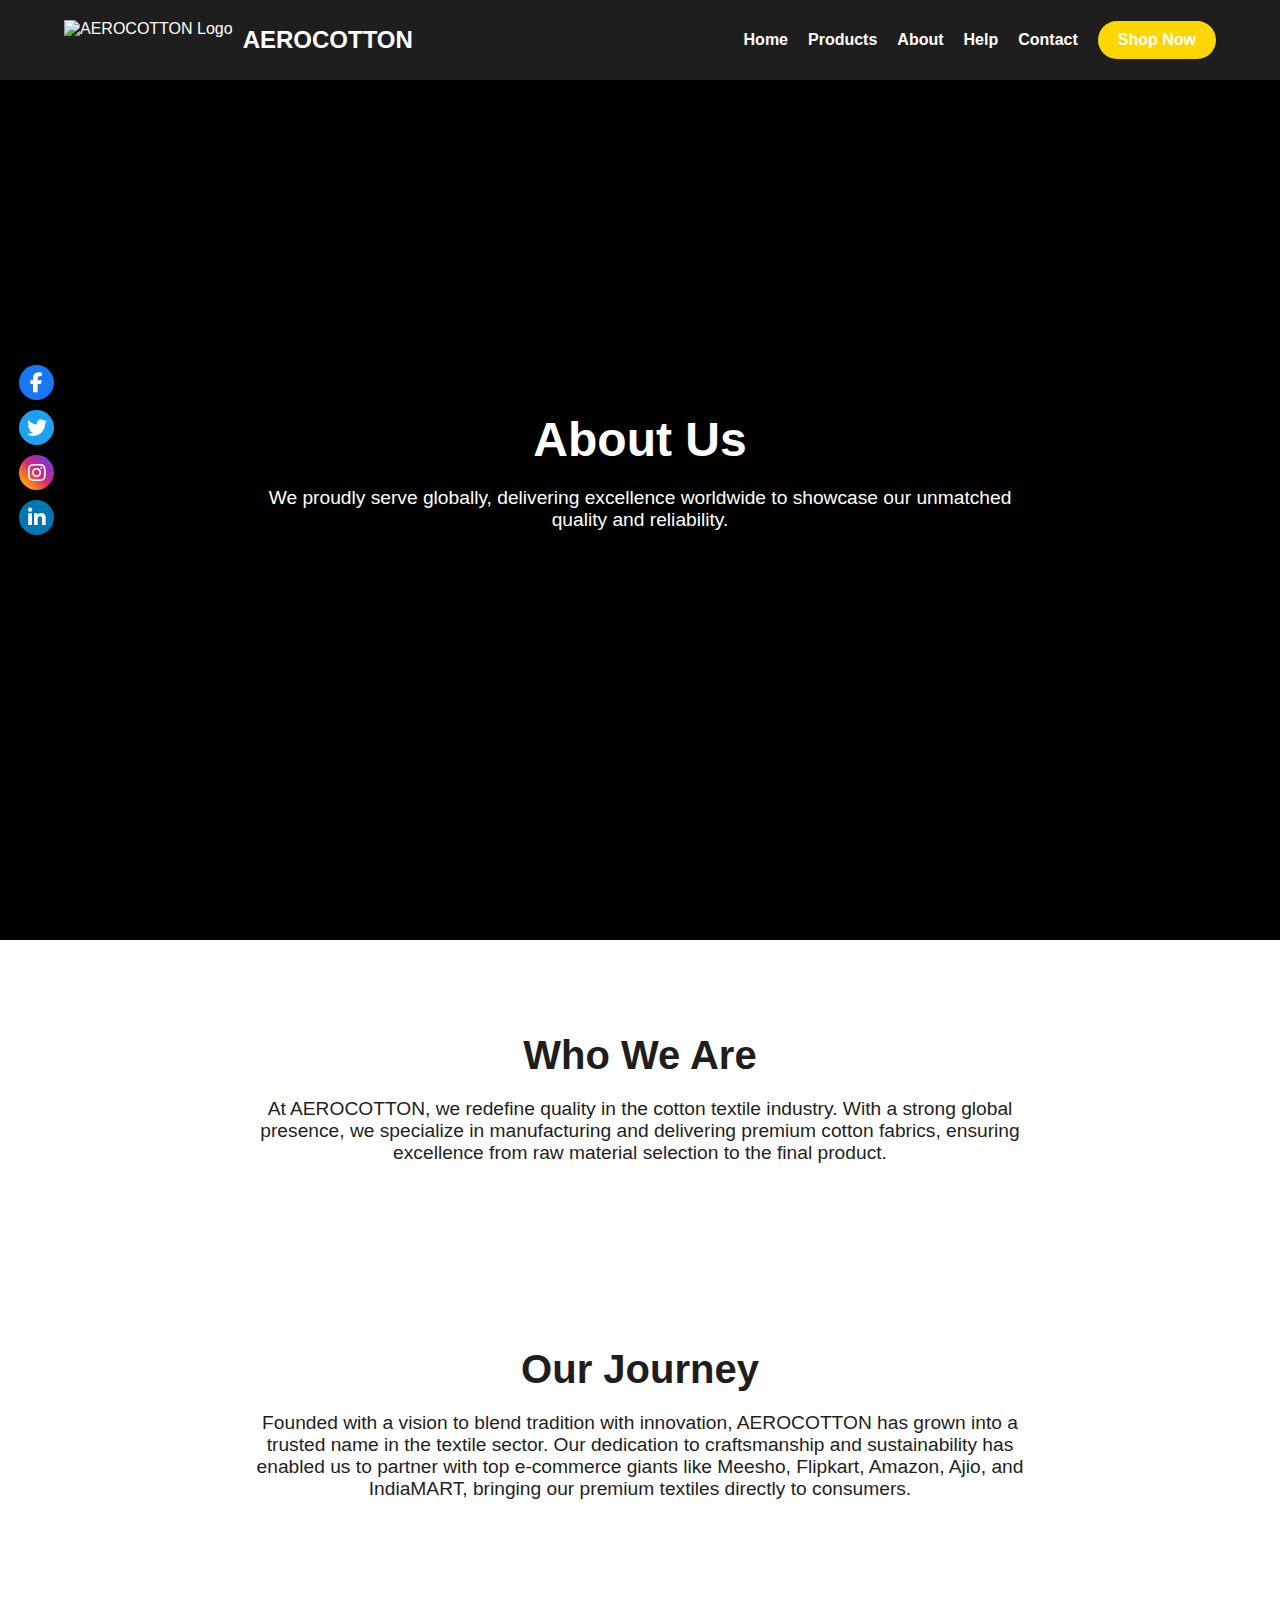
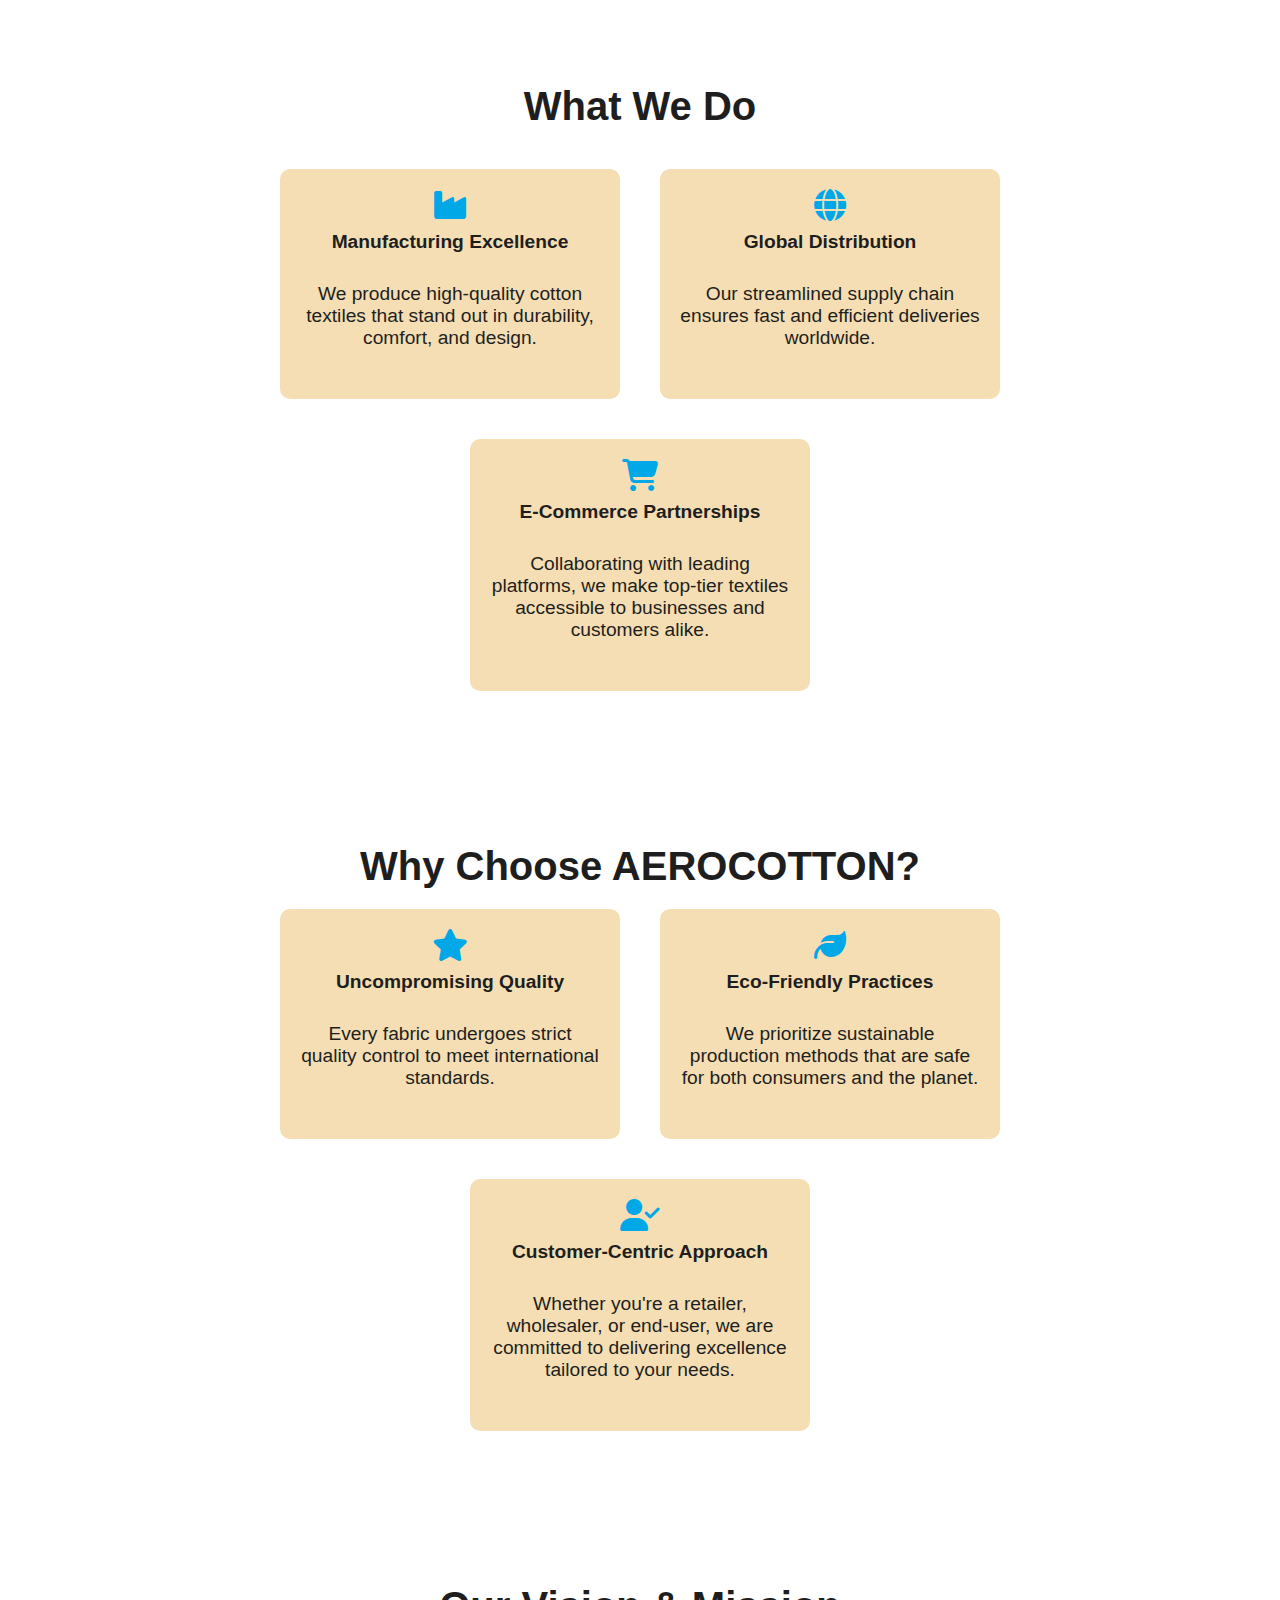
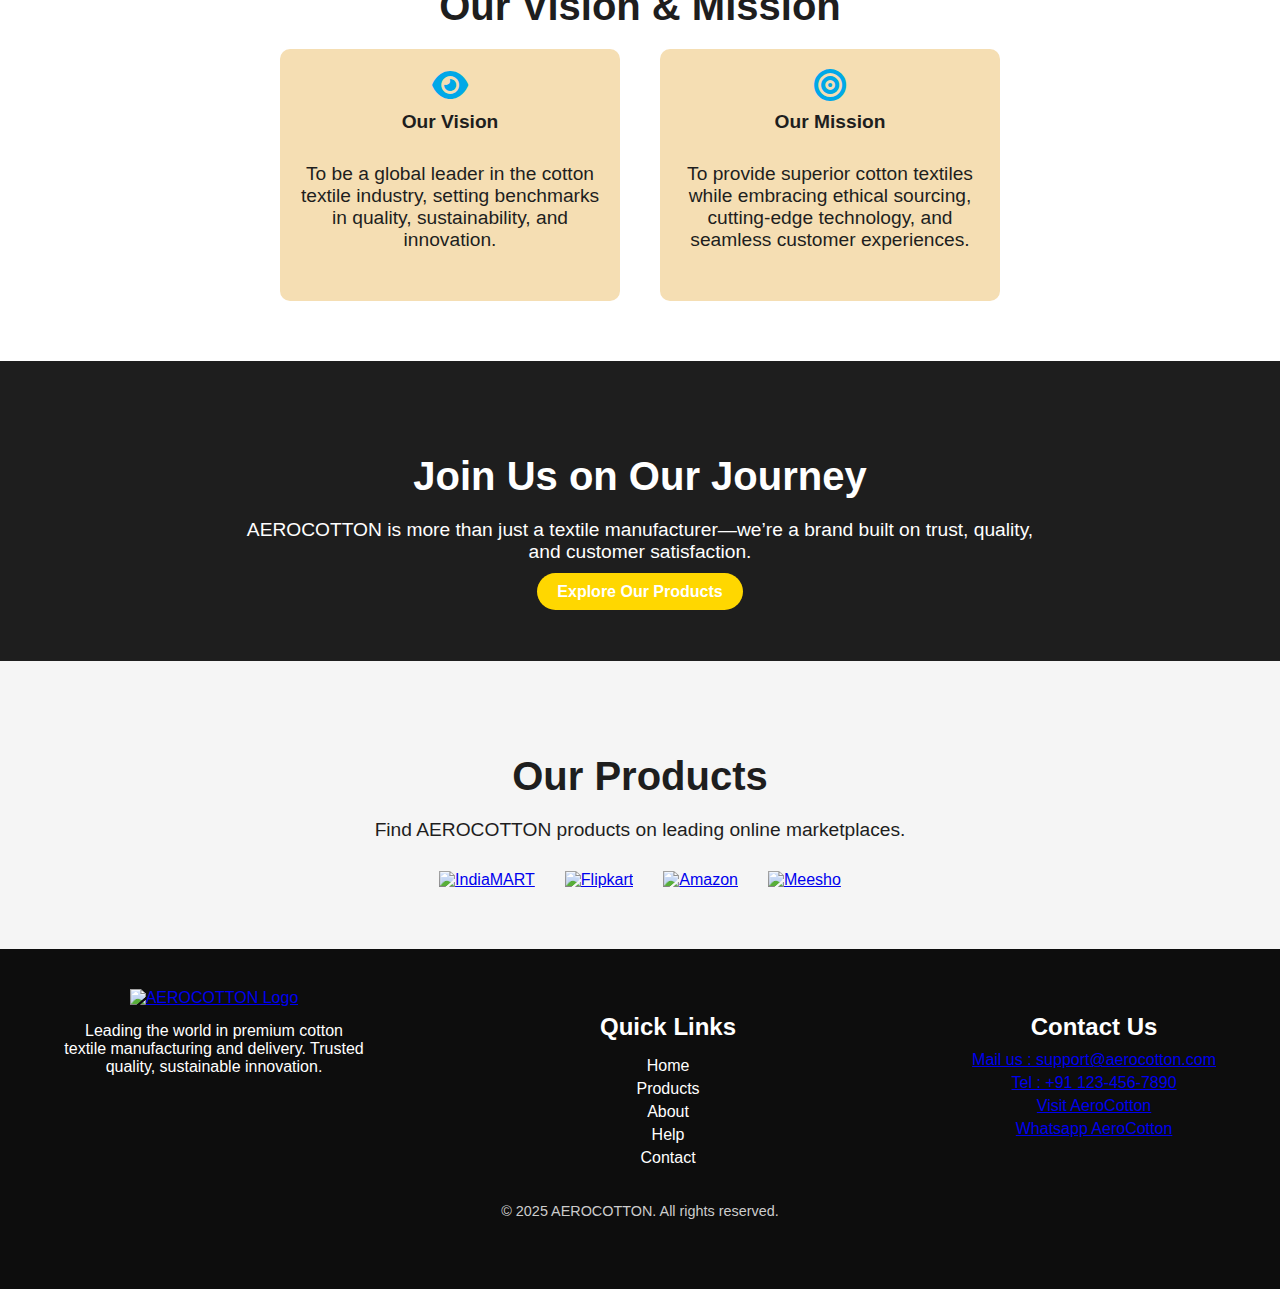
==== commit b60d100c: "Google Verification by Tag" ====
--- a/about.html
+++ b/about.html
@@ -3,6 +3,8 @@
 <head>
     <meta charset="UTF-8">
     <meta name="viewport" content="width=device-width, initial-scale=1.0">
+    <meta name="teme-color" content="#1e1e1e">
+    <meta name="google-site-verification" content="1XSY1sjR6CAecrw0YnT-5ZT_pubc6CGQqV0KjWWEb4E" />
     <title>AeroCotton - About Us</title>
     <link rel="icon" href="images/aerocotton_logo-removebg-preview.png" type="image/x-icon">
     <link rel="stylesheet" href="styles.css">
@@ -224,9 +226,10 @@
             </div>
             <div class="footer-contact">
                 <h3>Contact Us</h3>
-                <p>Email: support@aerocotton.com</p>
-                <p>Phone: +1 (800) 555-0199</p>
-                <p>Location: Global Distribution Centers</p>
+                <p><a href="mailto:support@aerocotton.com">Mail us : support@aerocotton.com</a></p>
+                <p><a href="tel:+911234567890">Tel : +91 123-456-7890</a></p>
+                <p><a href="https://maps.app.goo.gl/diui9uX1vicdUYJc7">Visit AeroCotton</a></p>
+                <p><a href="https://www.whatsapp.com/">Whatsapp AeroCotton</a></p>
             </div>
         </div>
         <p class="footer-bottom">&copy; 2025 AEROCOTTON. All rights reserved.</p>
